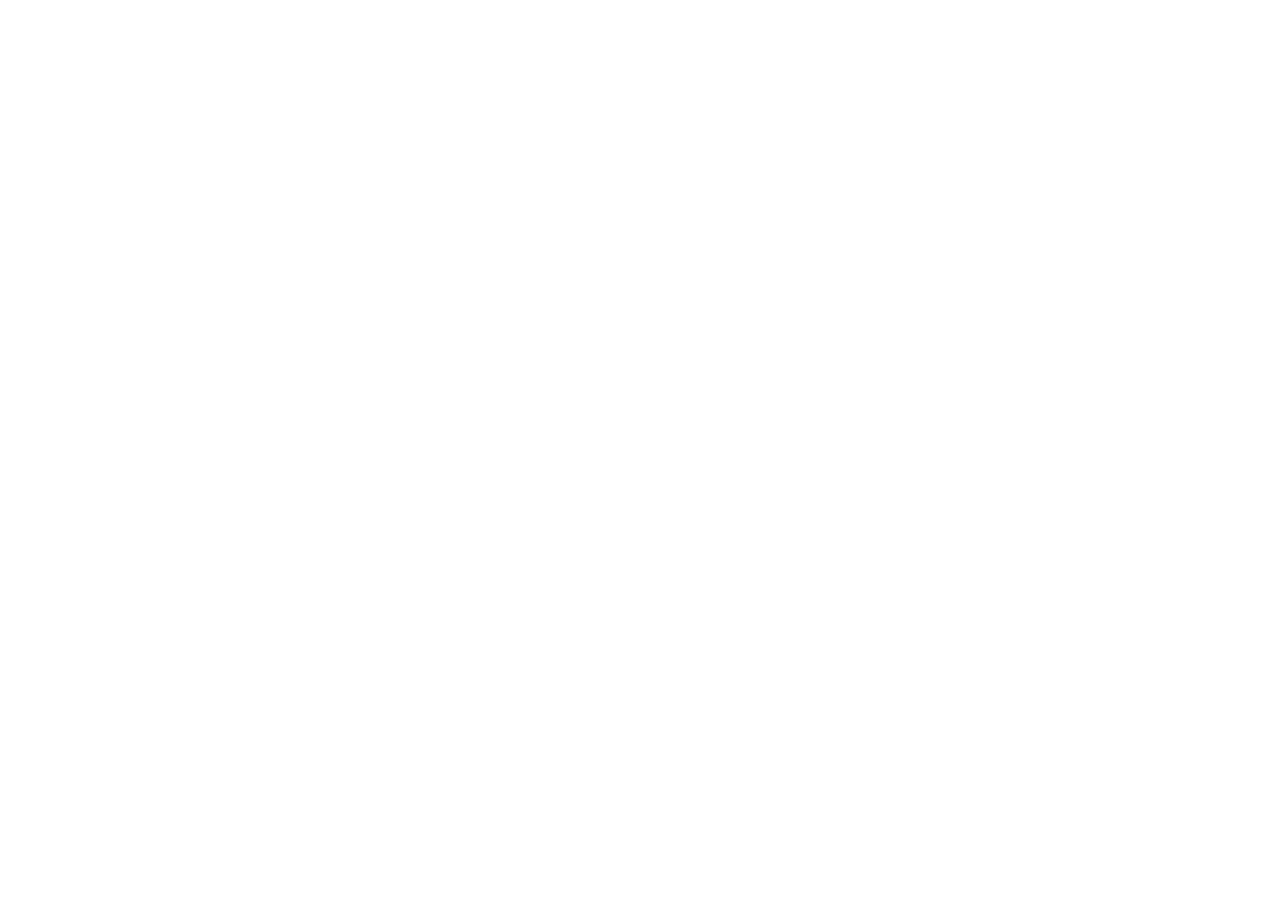
==== html/main.html @ 0d8ad034 "초기세팅" ====
<!DOCTYPE html>
<html lang="ko-KR">
<head>
  <meta charset="UTF-8">
  <meta http-equiv="X-UA-Compatible" content="IE=edge">
  <meta name="viewport" content="width=device-width, user-scalable=yes, initial-scale=1.0, maximum-scale=3.0, minimum-scale=0.5">

  <link rel="stylesheet" href="../fonts/myFont/fonts.css">
  <link rel="stylesheet" href="../css/base/reset.css">
  <link rel="stylesheet" href="../css/base/common.css">
  <link rel="stylesheet" href="../css/src/myCssFile.css">

  <!--[if IE]>
    <meta src="../ie/html5shiv/dist/html5shive.min.js">
    <meta src="../ie/pie/PIE.js">
    <meta src="../ie/respond/dist/respond.min.js">
  <![endif] -->
  <title>Document</title>
</head>
<body>
  <!-- layout -->

 
  <!-- script -->
  <script></script>
 
</body>
</html>
---- css/base/common.css ----
@charset "utf-8";
/* common.css */

.hidden_wrap a>span, .hidden_wrap button>span,
.hidden{display:block; position:absolute; z-index:-1; width:0; height:0; overflow:hidden;}

.clearfix:after, .clearfix::after{content:" "; display:block; clear:both;}
.clearfix > li:first-child,
.clearfix > div:first-child{margin-left: 0;}



.full a{display: block; width: 100%; height: 100%; background-repeat: no-repeat; background-position: 0 0;}
.full a>span{display:block; position: absolute; z-index: 0; width: 0; height: 0; overflow: hidden;}

.table_style thead{background-color: #acf;}
.table_style tfoot{background-color: #ccc;}
.table_style table{border-left:0; border-right:0;}
.table_style tr>th:first-child,
.table_style tr>td:first-child{border-left:0;}

.table_style tr>th:last-child,
.table_style tr>td:last-child{border-right:0;}
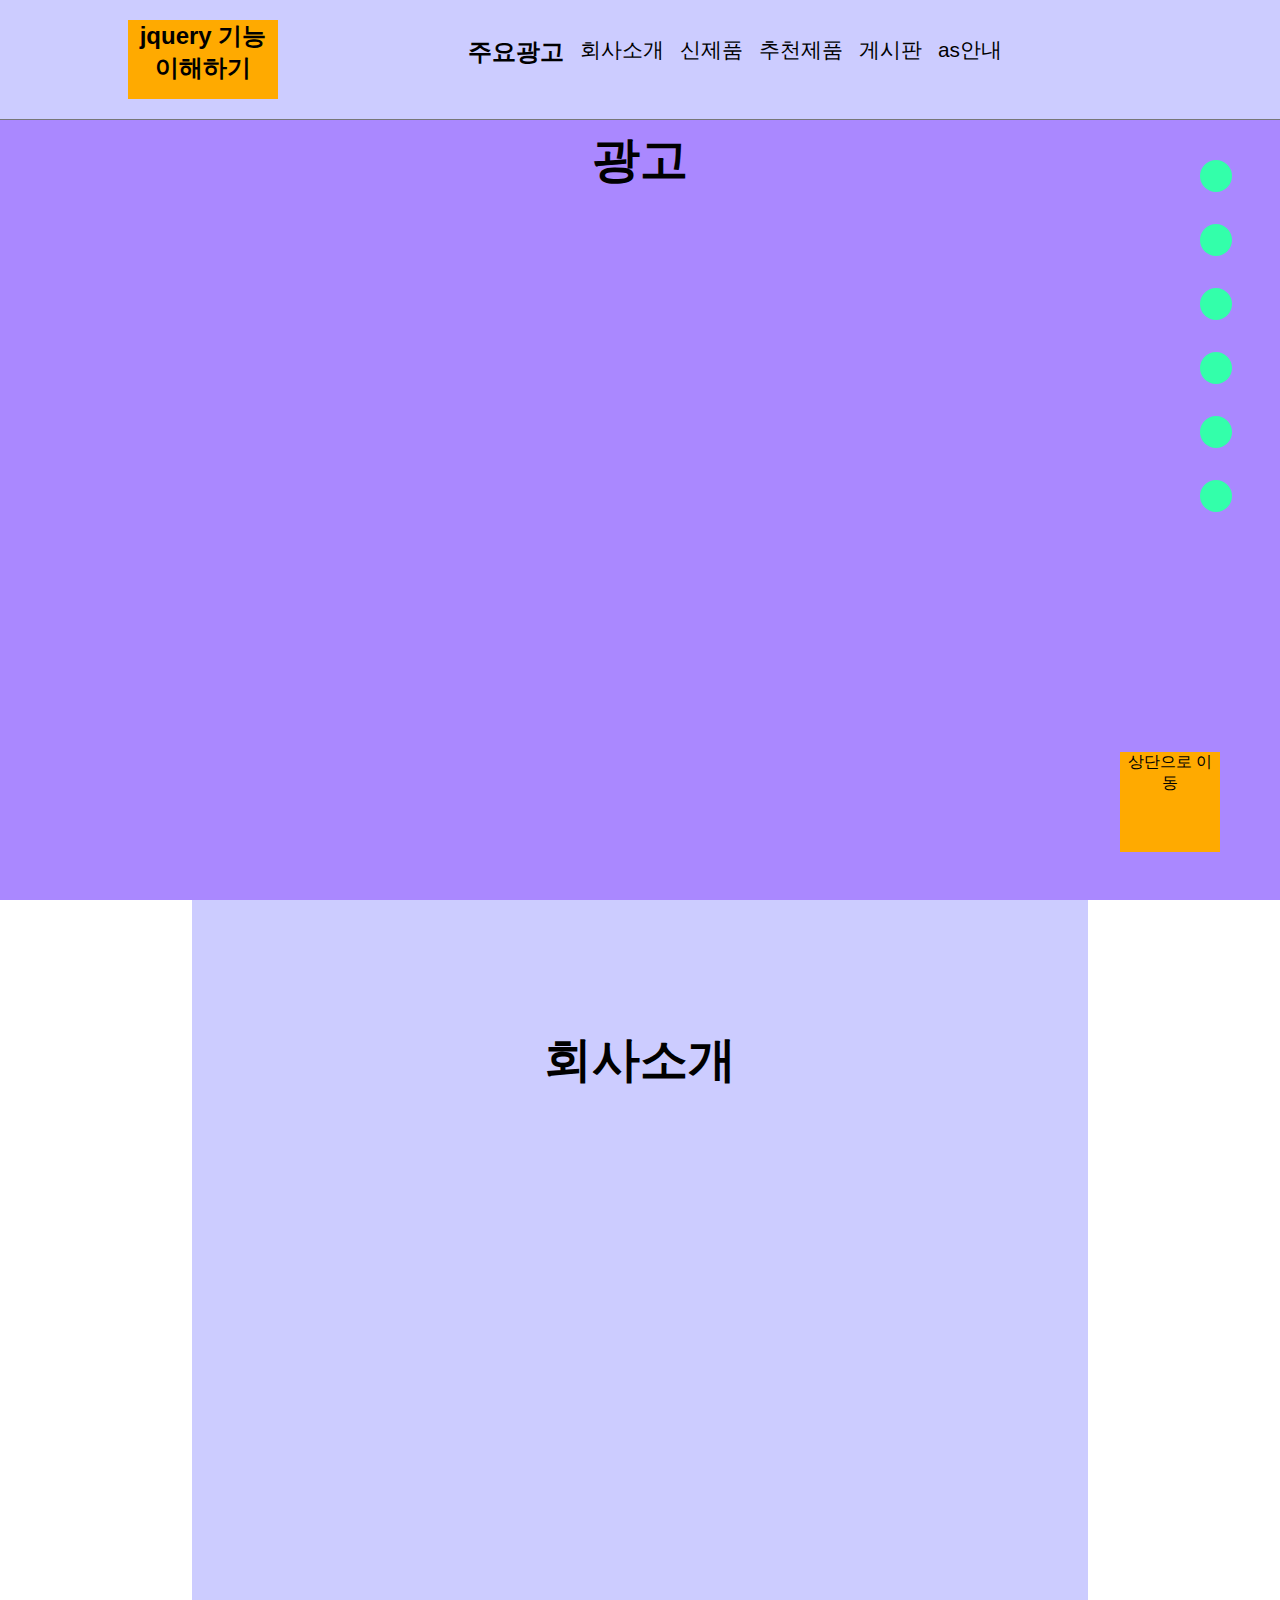
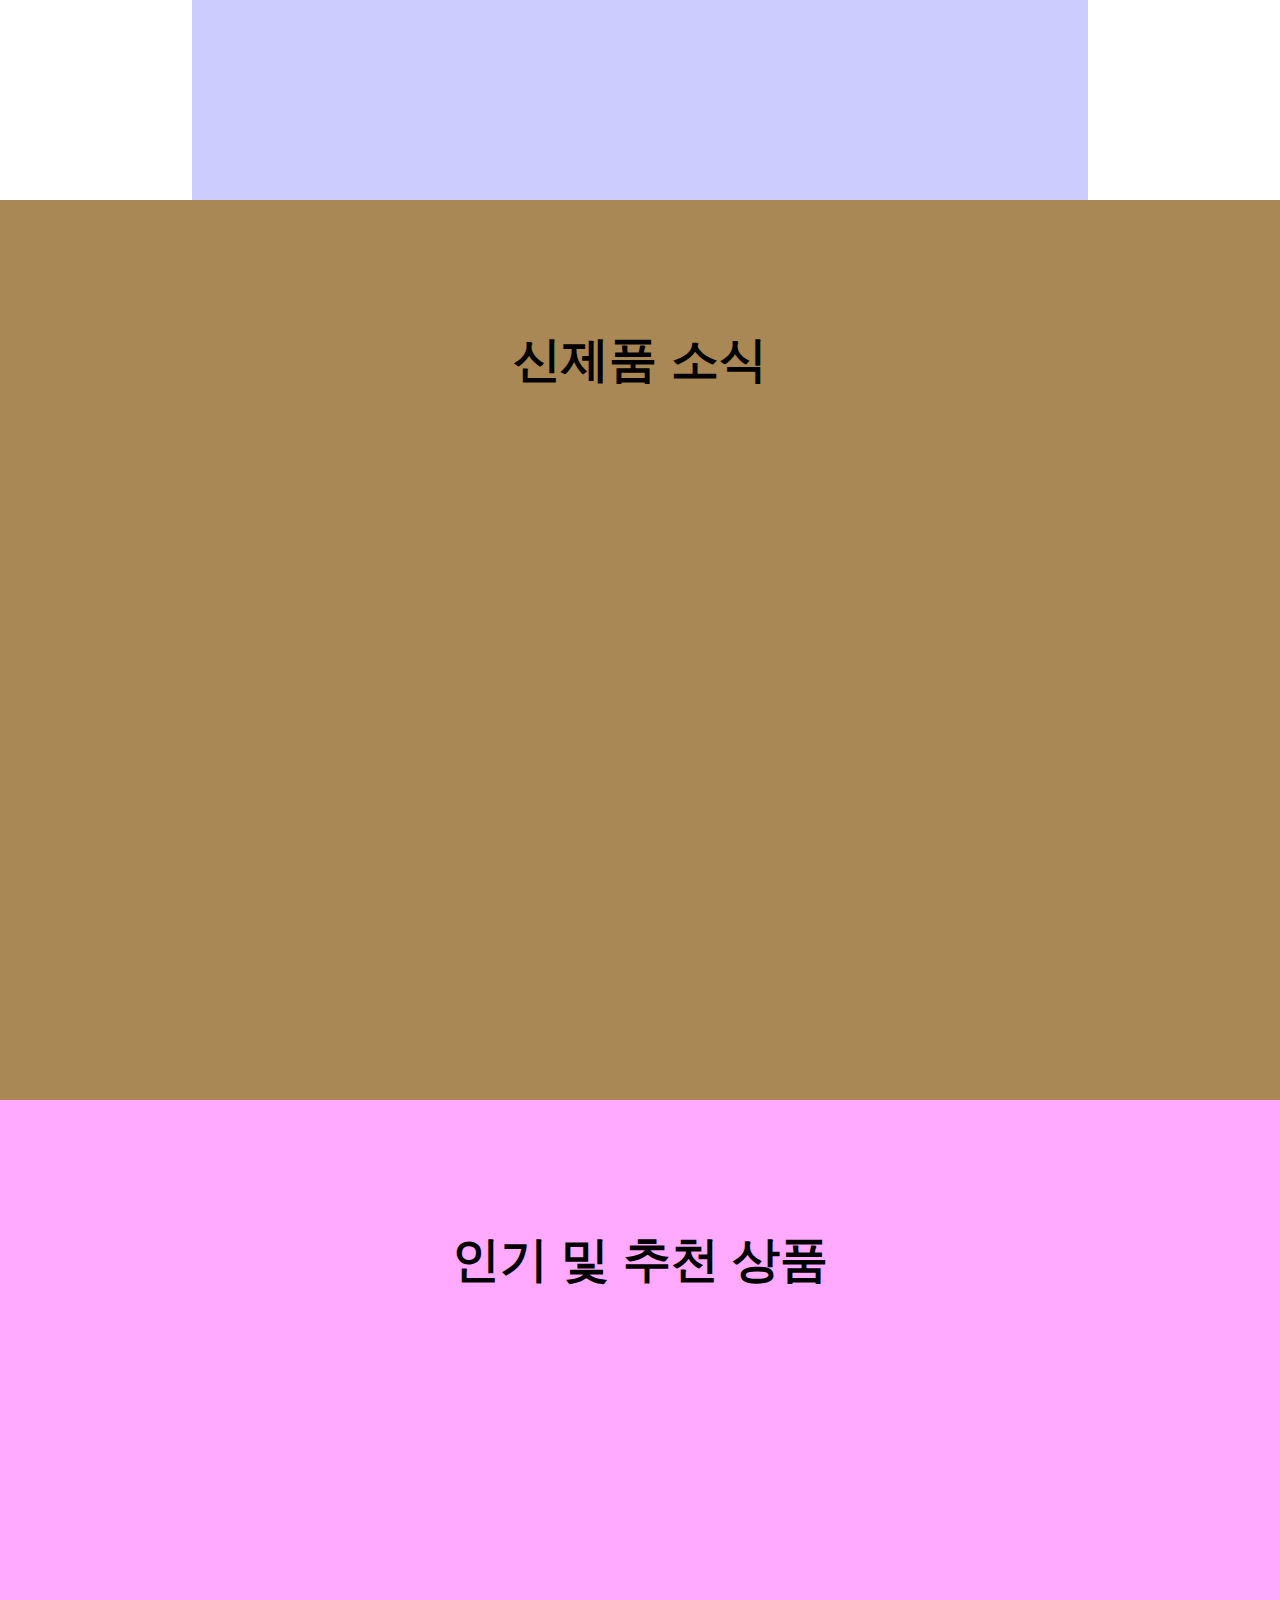
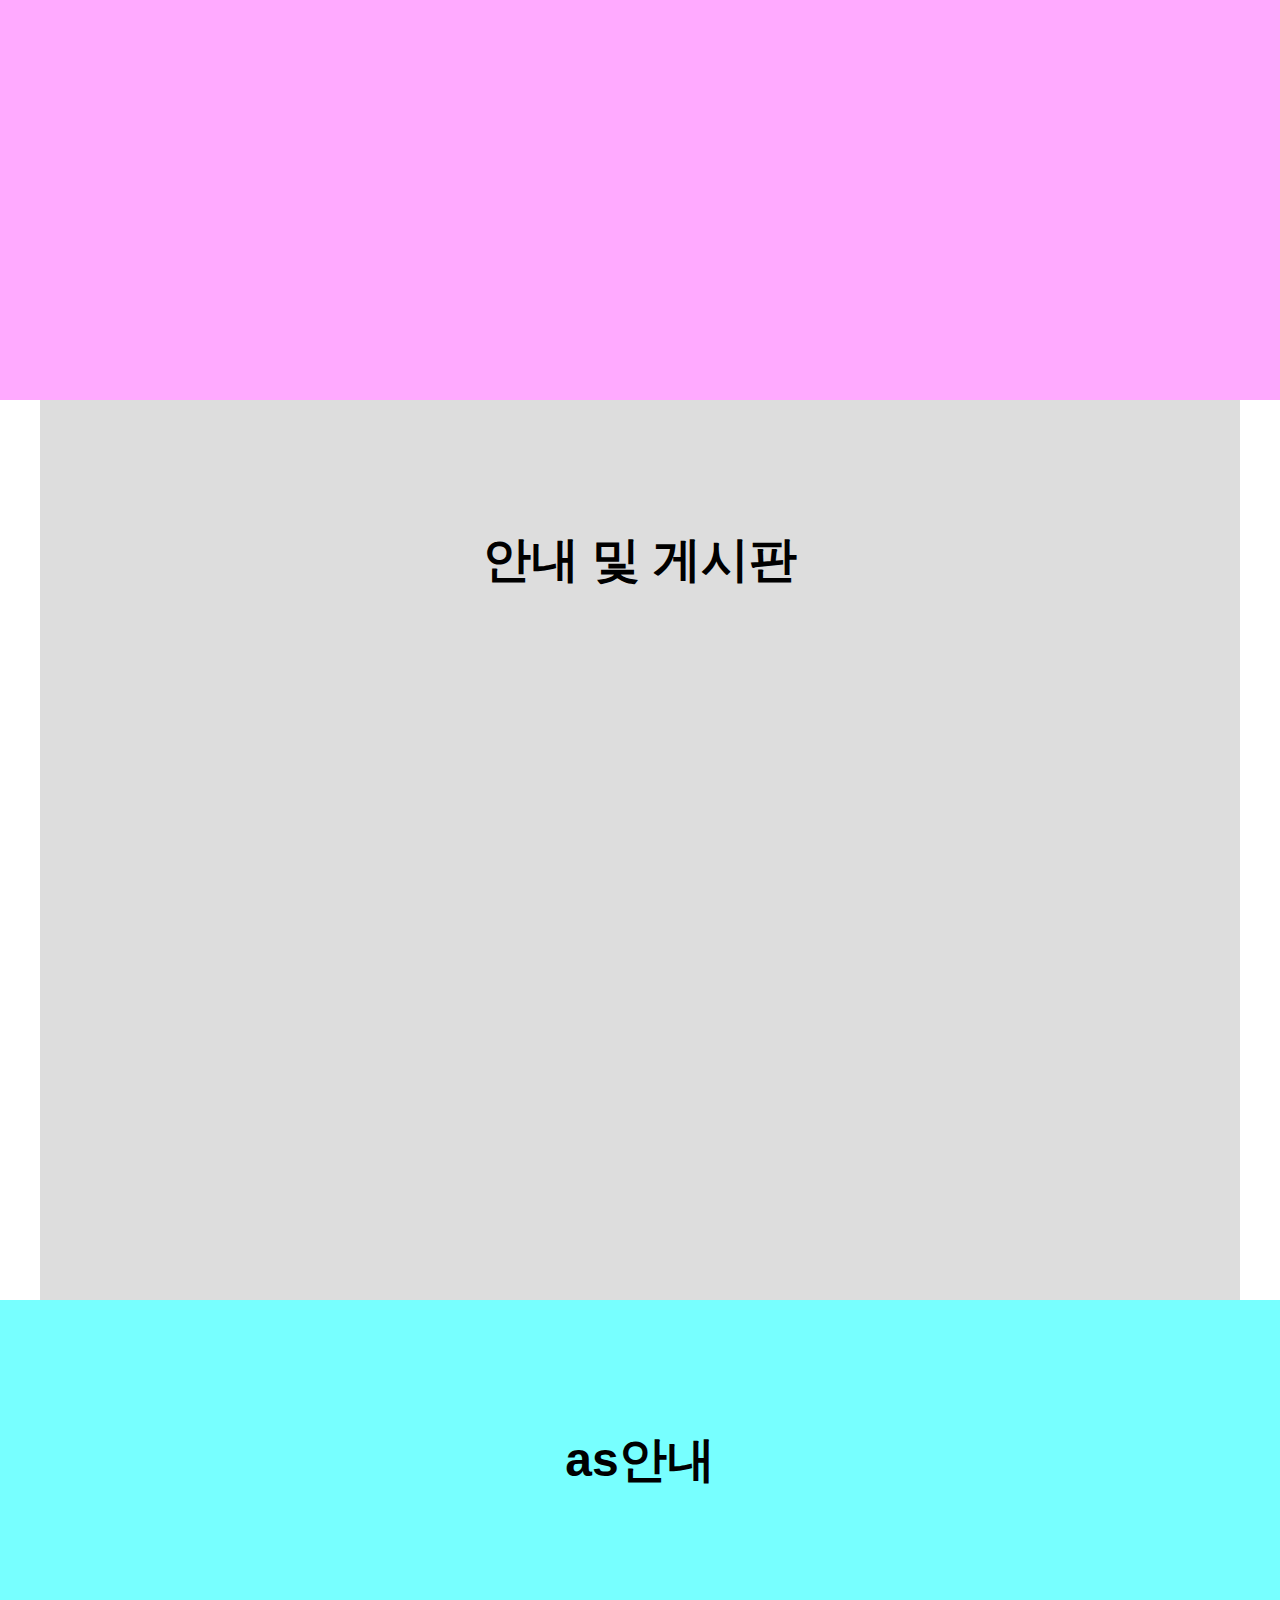
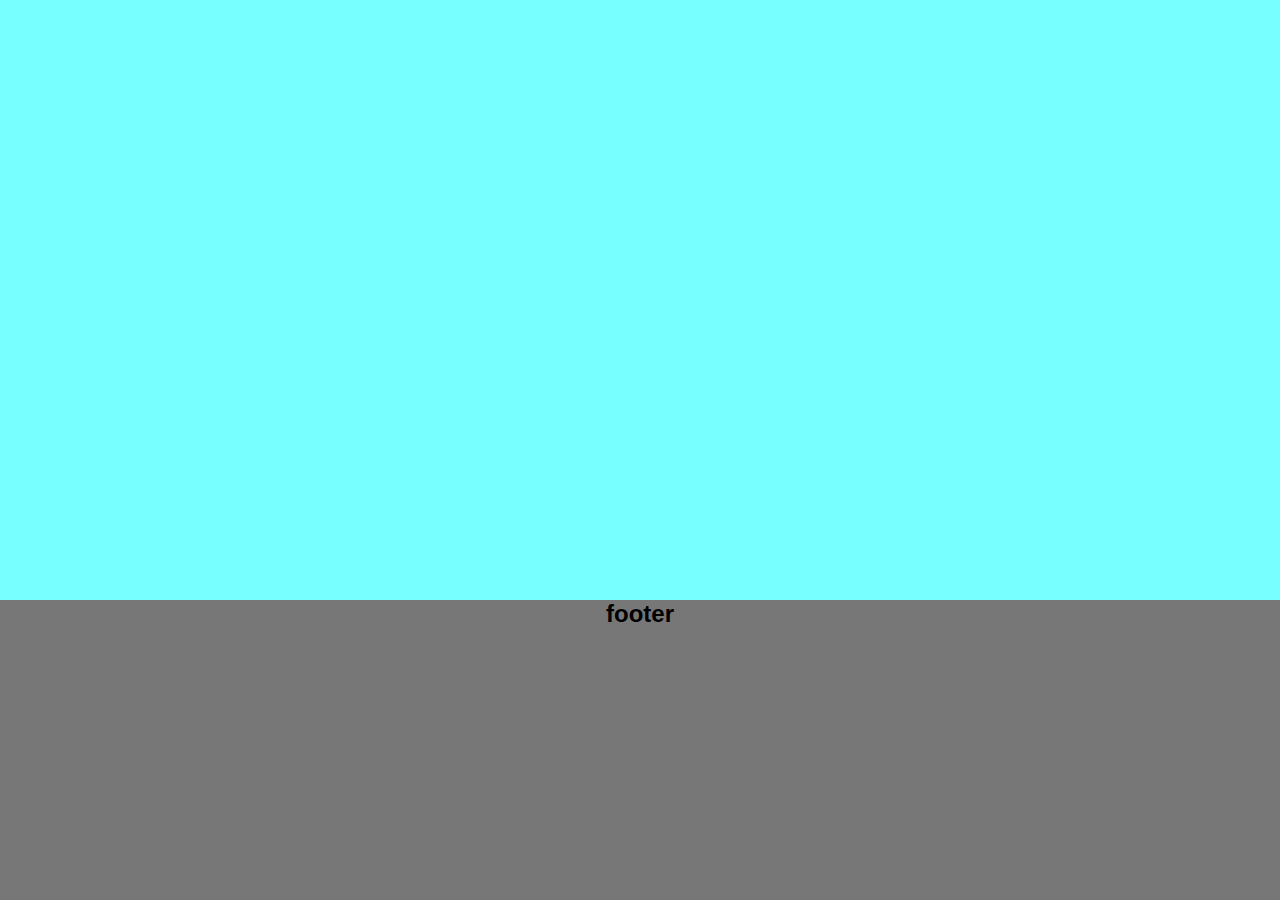
==== commit de665a48: "onepage setting" ====
--- a/html/main.html
+++ b/html/main.html
@@ -8,7 +8,7 @@
   <link rel="stylesheet" href="../fonts/myFont/fonts.css">
   <link rel="stylesheet" href="../css/base/reset.css">
   <link rel="stylesheet" href="../css/base/common.css">
-  <link rel="stylesheet" href="../css/src/myCssFile.css">
+  <link rel="stylesheet" href="../css/src/main.css">
 
   <!--[if IE]>
     <meta src="../ie/html5shiv/dist/html5shive.min.js">
@@ -18,11 +18,50 @@
   <title>Document</title>
 </head>
 <body>
-  <!-- layout -->
+  <!-- layout -->  
+  <div id="wrap">
+    <header id="headBox">
+      <h1><a href="./content.html">jquery 기능이해하기</a></h1>
+      <nav id="gnbBox">
+        <ul>
+          <li><a href="#viewBox">주요광고</a></li>
+          <li><a href="#aboutBox">회사소개</a></li>
+          <li><a href="#newBox">신제품</a></li>
+          <li><a href="#bestBox">추천제품</a></li>
+          <li><a href="#noticeBox">게시판</a></li>
+          <li><a href="#asInfoBox">as안내</a></li>
+        </ul>
+      </nav>
+    </header>
+    <section id="viewBox">
+      <h2>광고</h2>
+    </section>
+    <article id="aboutBox">
+      <h2>회사소개</h2>
+    </article>
+    <article id="newBox">
+      <h2>신제품 소식</h2>
+    </article>
+    <article id="bestBox">
+      <h2>인기 및 추천 상품</h2>
+    </article>
+    <article id="noticeBox">
+      <h2>안내 및 게시판</h2>
+    </article>
+    <article id="asInfoBox">
+      <h2>as안내</h2>
+    </article>
+    <footer id="footBox">
+      <h2>footer</h2>
+    </footer>
+  </div>
 
  
   <!-- script -->
-  <script></script>
+  <!-- script -->
+  <script src="../js/base/jquery-3.5.1.min.js"></script>
+  <script src="../js/base/jquery-ui.min.js"></script>
+  <script src="../js/src/main.js"></script>
  
 </body>
 </html>--- a/css/src/main.css
+++ b/css/src/main.css
@@ -0,0 +1,133 @@
+/* onepage_scroll.css */
+#wrap {
+  width: 100%;
+  height: 100%;
+  text-align: center;
+}
+
+#headBox {
+  position: fixed;
+  top: 0;
+  left: 0;
+  z-index: 1000;
+  width: 100%;
+  height: 120px;
+  padding: 20px 10%;
+  box-sizing: border-box;
+  background-color: #ccf;
+  border-bottom: 1px solid #777;
+}
+#headBox h1 {
+  float: left;
+  width: 150px;
+  height: 100%;
+  background-color: #fa0;
+  font-size: 1.5rem;
+}
+#headBox #gnbBox {
+  float: right;
+  width: 700px;
+  height: 100%;
+  font-size: 1.3rem;
+  padding-top: 1rem;
+  box-sizing: border-box;
+}
+#headBox #gnbBox ul {
+  width: 100%;
+  height: 100%;
+}
+#headBox #gnbBox li {
+  float: left;
+  margin-left: 1rem;
+  width: auto;
+  height: 100%;
+}
+#headBox #gnbBox li.action {
+  font-weight: bold;
+  font-size: 1.5rem;
+}
+#headBox #gnbBox li a {
+  display: block;
+  width: 100%;
+  height: 100%;
+}
+#headBox #gnbBox li a:hover, #headBox #gnbBox li a:focus {
+  color: #077;
+  text-decoration: underline;
+}
+
+#viewBox {
+  width: 100%;
+  height: 100%;
+  background-color: #a8f;
+  padding-top: 8rem;
+  box-sizing: border-box;
+  font-size: 2rem;
+}
+
+/* #aboutBox ============================================================== */
+#aboutBox {
+  width: 70%;
+  max-width: 1600px;
+  height: 100%;
+  margin: auto;
+  background-color: #ccf;
+  padding-top: 8rem;
+  box-sizing: border-box;
+  font-size: 2rem;
+}
+
+/* //#aboutBox ============================================================= */
+/* #newBox ============================================================== */
+#newBox {
+  width: 100%;
+  height: 100%;
+  background-color: #a85;
+  padding-top: 8rem;
+  box-sizing: border-box;
+  font-size: 2rem;
+}
+
+/* //#newBox ============================================================= */
+/* #bestBox ============================================================== */
+#bestBox {
+  width: 100%;
+  max-width: 1600px;
+  height: 100%;
+  margin: auto;
+  background-color: #faf;
+  padding-top: 8rem;
+  box-sizing: border-box;
+  font-size: 2rem;
+}
+
+/* //#bestBox ============================================================= */
+/* #noticeBox ============================================================== */
+#noticeBox {
+  width: 100%;
+  max-width: 1200px;
+  height: 100%;
+  margin: auto;
+  background-color: #ddd;
+  padding-top: 8rem;
+  box-sizing: border-box;
+  font-size: 2rem;
+}
+
+/* //#noticeBox ============================================================= */
+/* #asInfoBox ============================================================== */
+#asInfoBox {
+  width: 100%;
+  height: 100%;
+  background-color: #7ff;
+  padding-top: 8rem;
+  box-sizing: border-box;
+  font-size: 2rem;
+}
+
+/* //#asInfoBox ============================================================= */
+#footBox {
+  width: 100%;
+  height: 300px;
+  background-color: #777;
+}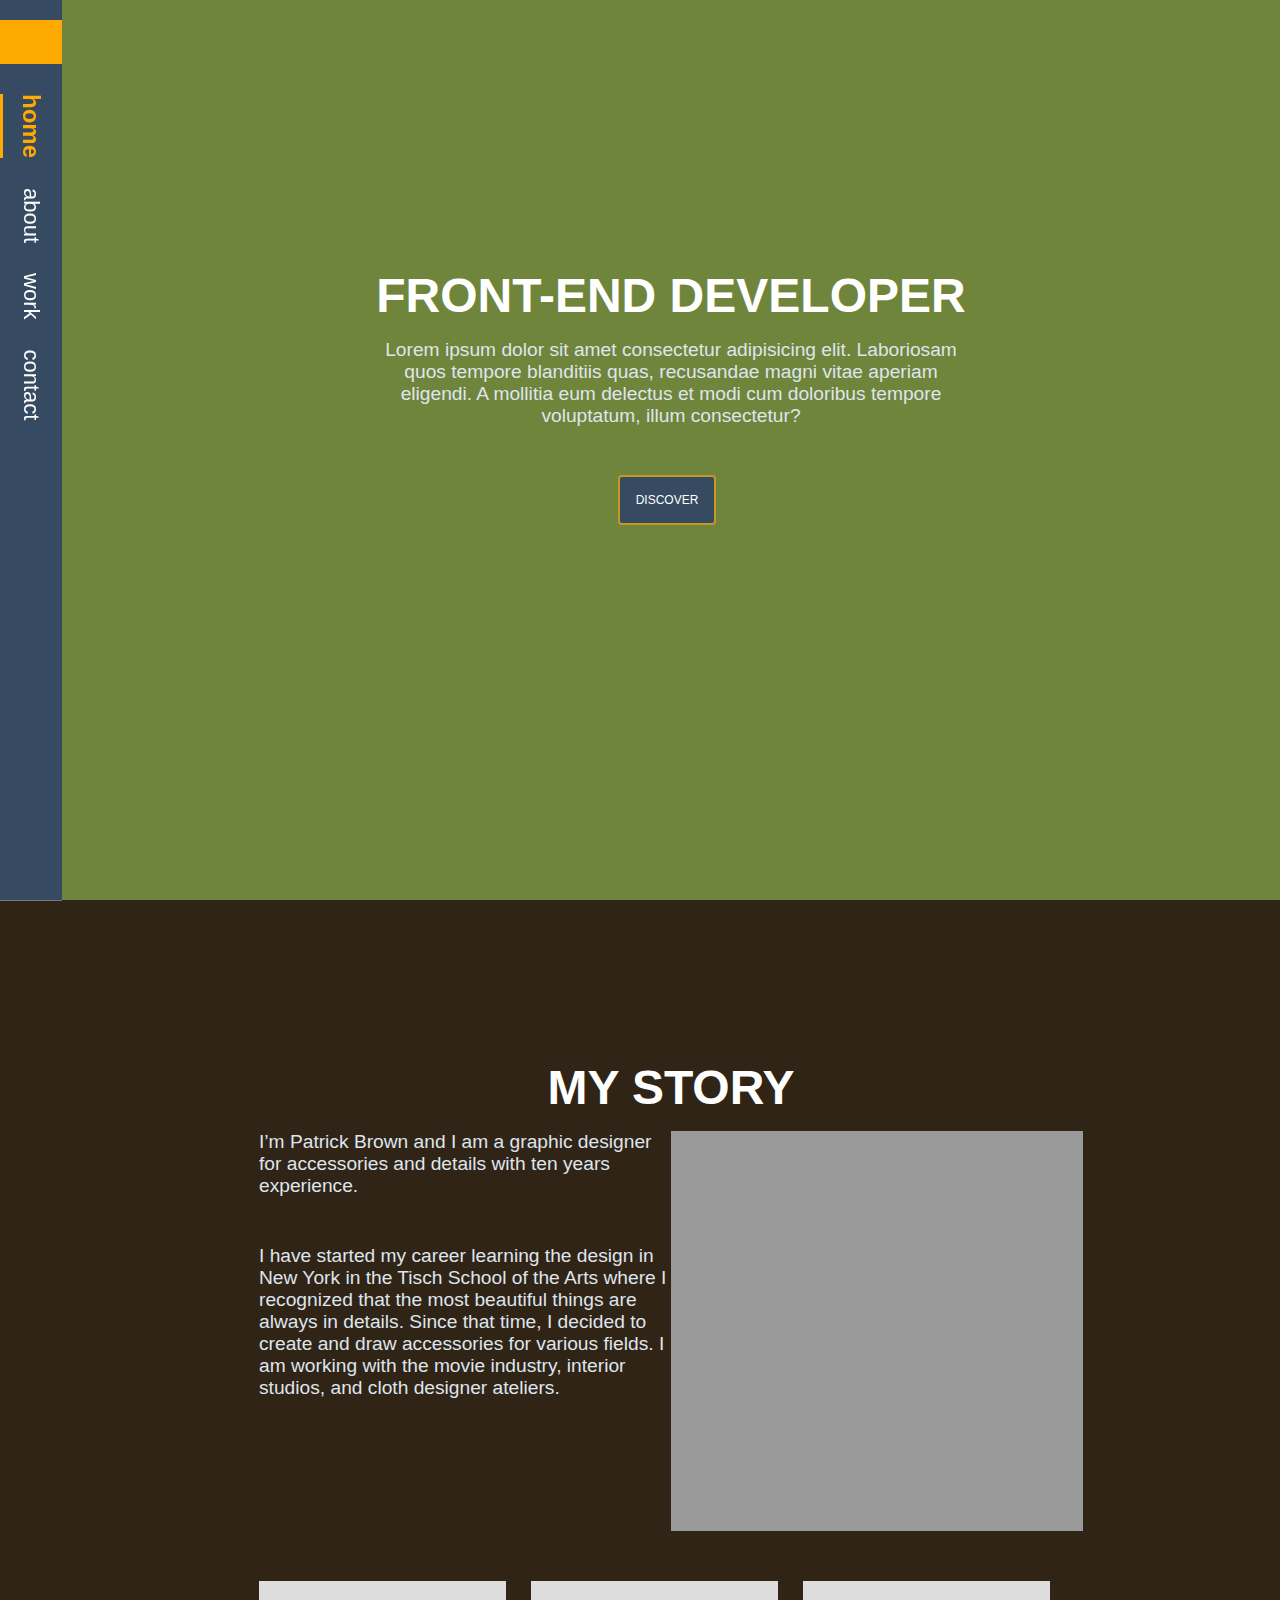
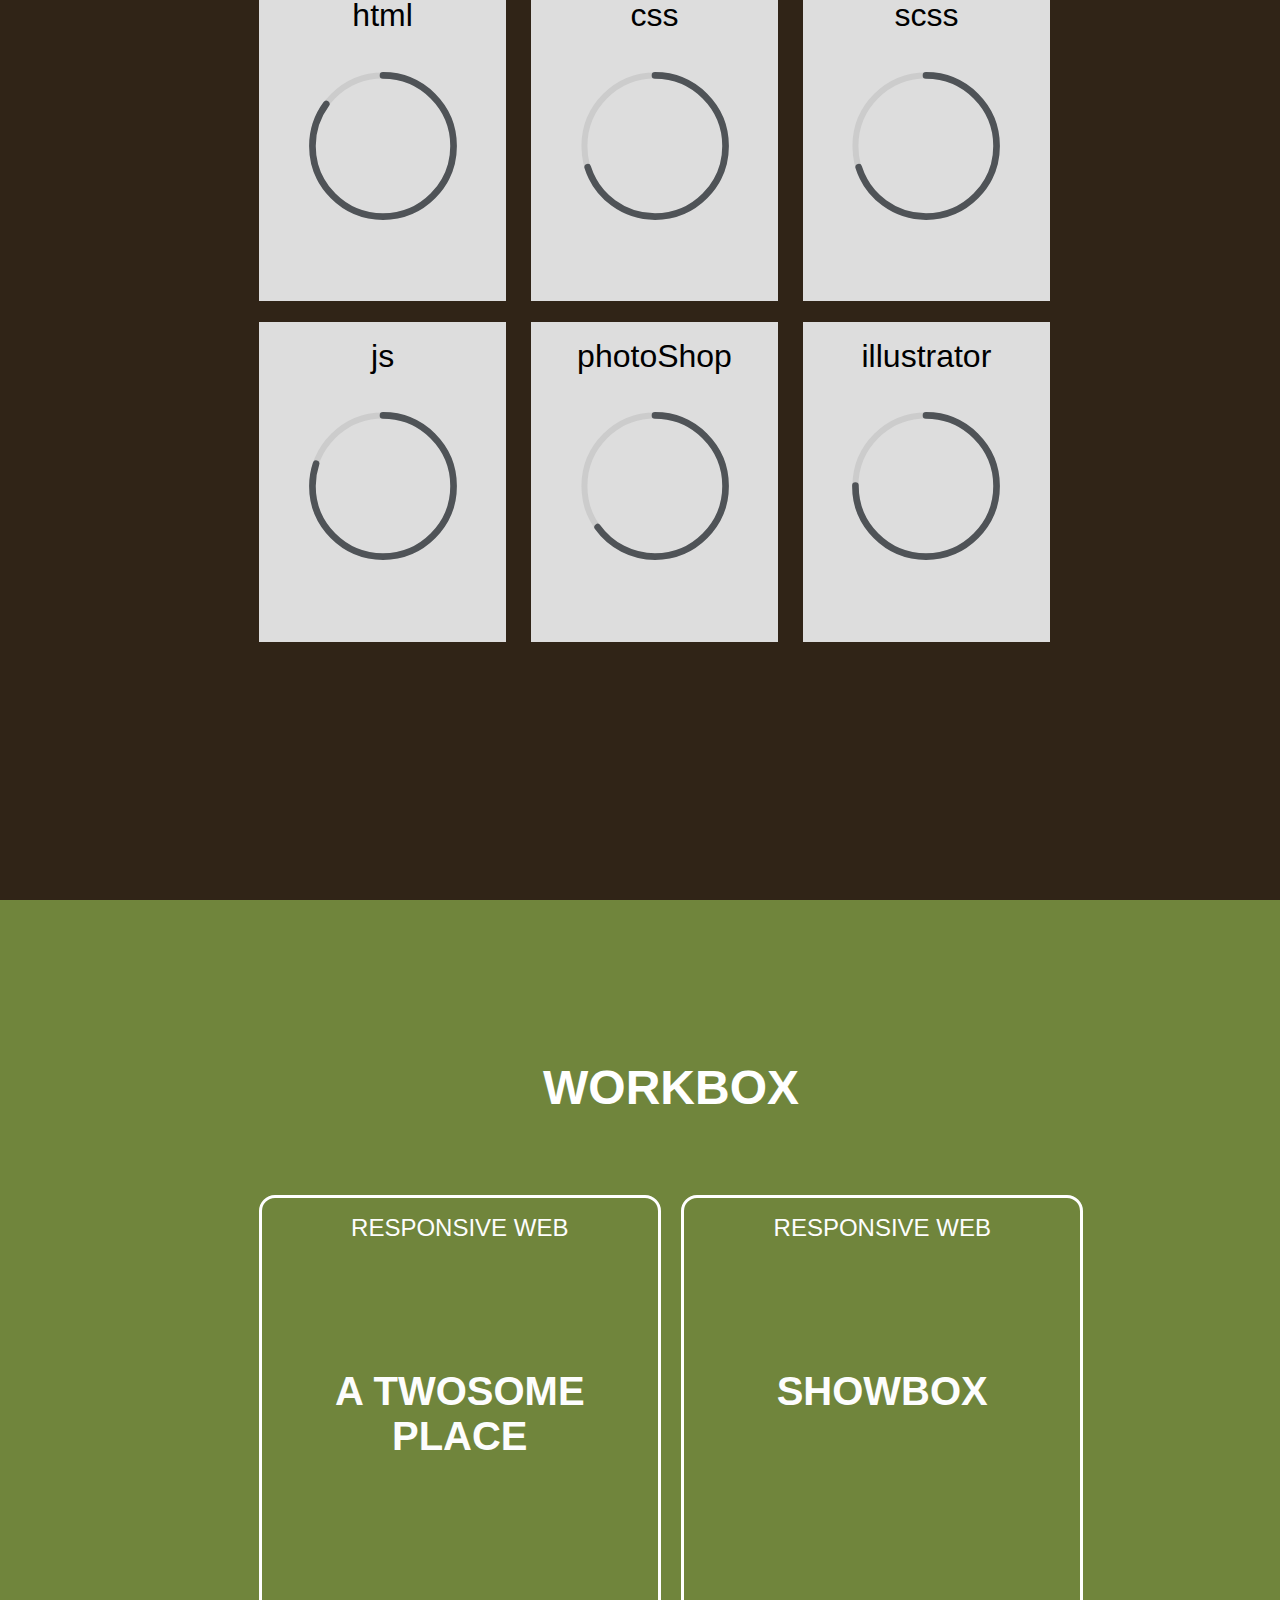
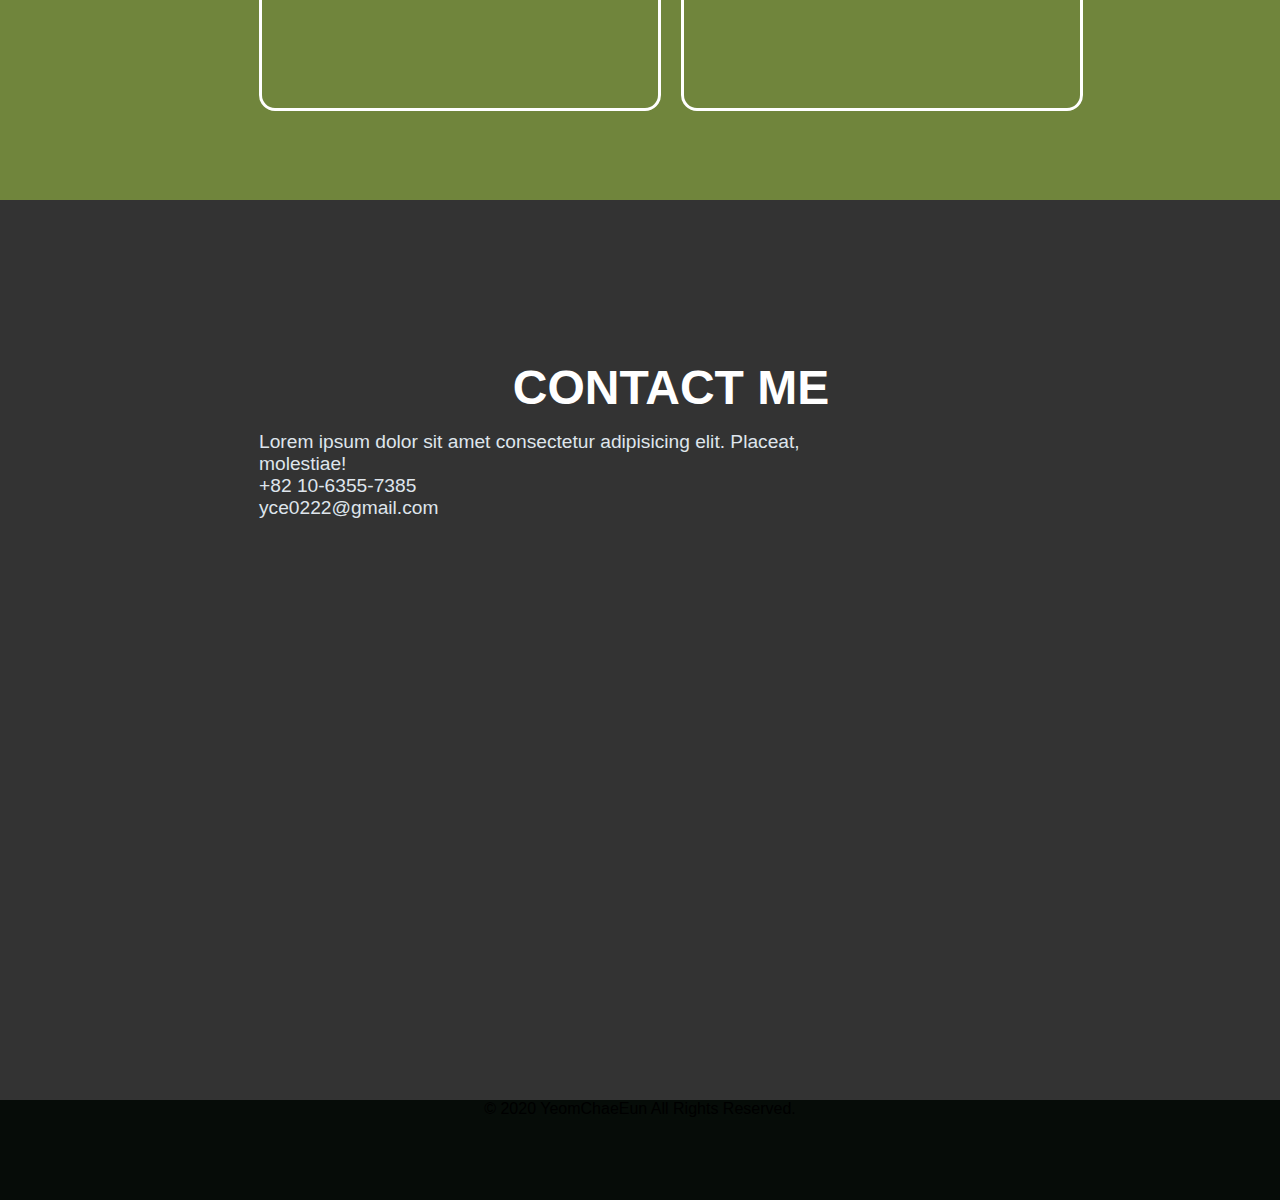
==== commit 602d154d: "sub page 작성중" ====
--- a/html/main.html
+++ b/html/main.html
@@ -5,7 +5,7 @@
   <meta http-equiv="X-UA-Compatible" content="IE=edge">
   <meta name="viewport" content="width=device-width, user-scalable=yes, initial-scale=1.0, maximum-scale=3.0, minimum-scale=0.5">
 
-  <link rel="stylesheet" href="../fonts/myFont/fonts.css">
+  <link rel="stylesheet" href="../fonts/fontawesome-5/css/all.css">
   <link rel="stylesheet" href="../css/base/reset.css">
   <link rel="stylesheet" href="../css/base/common.css">
   <link rel="stylesheet" href="../css/src/main.css">
@@ -18,41 +18,145 @@
   <title>Document</title>
 </head>
 <body>
-  <!-- layout -->  
+  <!-- layout -->
   <div id="wrap">
     <header id="headBox">
-      <h1><a href="./content.html">jquery 기능이해하기</a></h1>
+      <h1 class="hidden_wrap full"><a href="./main.html"><span >yeom chae eun portfolio</span></a></h1>
       <nav id="gnbBox">
-        <ul>
-          <li><a href="#viewBox">주요광고</a></li>
-          <li><a href="#aboutBox">회사소개</a></li>
-          <li><a href="#newBox">신제품</a></li>
-          <li><a href="#bestBox">추천제품</a></li>
-          <li><a href="#noticeBox">게시판</a></li>
-          <li><a href="#asInfoBox">as안내</a></li>
+        <!-- <button type="button" class="navbar_toggle">
+          <span class="menu_icon">
+            <i></i>
+            <i></i>
+            <i></i>
+          </span>
+        </button> -->
+        <ul class="clearfix">
+          <li><a href="#viewBox">home</a></li>
+          <li><a href="#aboutBox">about</a></li>
+          <li><a href="#workBox">work</a></li>
+          <li><a href="#contactBox">contact</a></li>
         </ul>
+        <a href="https://www.instagram.com/yeomnm/" class="sns"><span class="hidden">instagram 바로가기</span></a>
       </nav>
     </header>
+
     <section id="viewBox">
-      <h2>광고</h2>
+      <div class="view_content">
+        <div class="container">
+          <div class="text-container">
+            <h2><span class="rotating_text">front-end, ui/ux, Web</span> developer</h2>
+            <p>Lorem ipsum dolor sit amet consectetur adipisicing elit. Laboriosam quos tempore blanditiis quas, recusandae magni vitae aperiam eligendi. A mollitia eum delectus et modi cum doloribus tempore voluptatum, illum consectetur?</p>
+            <a href="#aboutBox" class="page-scroll">DISCOVER</a>
+          </div>
+        </div> <!-- end of container -->
+      </div> <!-- end of view-content -->
     </section>
+
     <article id="aboutBox">
-      <h2>회사소개</h2>
+      <div class="container">
+        <div class="text-container">
+          <h2>My story</h2>
+          <div class="about_img"></div>
+          <div class="about_text">
+            <p>
+              I’m Patrick Brown and I am a graphic designer for accessories and details with ten years experience.
+            </p>
+            <p>
+              I have started my career learning the design in New York in the Tisch School of the Arts where I recognized that the most beautiful things are always in details. Since that time, I decided to create and draw accessories for various fields. I am working with the movie industry, interior studios, and cloth designer ateliers.
+            </p>
+          </div>
+        </div>
+        <div class="skill_box">
+          <div class="skill_list">
+            <ul>
+              <li>
+                <dl>
+                  <dt>skill_01</dt>
+                  <dd></dd>  
+                </dl>
+              </li>
+              <li>
+                <dl>
+                  <dt>skill_02</dt>
+                  <dd></dd>  
+                </dl>
+              </li>
+              <li>
+                <dl>
+                  <dt>skill_03</dt>
+                  <dd></dd>  
+                </dl>
+              </li>
+              <li>
+                <dl>
+                  <dt>skill_04</dt>
+                  <dd></dd>  
+                </dl>
+              </li>
+              <li>
+                <dl>
+                  <dt>skill_05</dt>
+                  <dd>
+                  </dd>  
+                </dl>
+              </li>
+              <li>
+                <dl>
+                  <dt>skill_06</dt>
+                  <dd></dd>  
+                </dl>
+              </li>
+            </ul>
+          </div>
+        </div>
+      </div>
     </article>
-    <article id="newBox">
-      <h2>신제품 소식</h2>
+
+    <article id="workBox">
+      <div class="container">
+        <div class="text-container">
+          <h2>workBox</h2>
+          <div class="work_list">
+            <ul>
+              <li>
+                <a href="./sub_work_01.html">
+                  <span>responsive web</span>
+                  <div class="work_img work_img_01"><span class="hidden">twosome place renewal web</span></div>
+                  <h3>a twosome place</h3>
+                </a>
+              </li>
+              <li>
+                <a href="./sub_work_02.html">
+                  <span>responsive web</span>
+                  <div class="work_img work_img_02"><span class="hidden">showbox renewal web</span></div>
+                  <h3>showBox</h3>
+                </a>
+              </li>
+            </ul>
+          </div>
+        </div>
+      </div>
     </article>
-    <article id="bestBox">
-      <h2>인기 및 추천 상품</h2>
+    
+    <article id="contactBox">
+      <div class="container">
+        <div class="text-container">
+          <h2>contact me</h2>
+          <p>Lorem ipsum dolor sit amet consectetur adipisicing elit. Placeat, molestiae!</p>
+          <p>+82 10-6355-7385</p>
+          <p>yce0222@gmail.com</p>
+          <div class="sns">
+            
+          </div>
+        </div>
+      </div>
     </article>
-    <article id="noticeBox">
-      <h2>안내 및 게시판</h2>
-    </article>
-    <article id="asInfoBox">
-      <h2>as안내</h2>
-    </article>
+
     <footer id="footBox">
-      <h2>footer</h2>
+      <h2 class="hidden">footer</h2>
+      <div class="copy">
+        <p>&copy; 2020 YeomChaeEun All Rights Reserved.</p>
+      </div>
     </footer>
   </div>
 
@@ -61,6 +165,7 @@
   <!-- script -->
   <script src="../js/base/jquery-3.5.1.min.js"></script>
   <script src="../js/base/jquery-ui.min.js"></script>
+  <script src="../js/src/skillBox.js"></script>
   <script src="../js/src/main.js"></script>
  
 </body>
--- a/css/src/main.css
+++ b/css/src/main.css
@@ -1,133 +1,508 @@
-/* onepage_scroll.css */
+/* main.css */
 #wrap {
   width: 100%;
   height: 100%;
   text-align: center;
 }
 
+/* color.css */
 #headBox {
   position: fixed;
   top: 0;
   left: 0;
   z-index: 1000;
-  width: 100%;
-  height: 120px;
-  padding: 20px 10%;
-  box-sizing: border-box;
-  background-color: #ccf;
+  display: flex;
+  width: 62px;
+  height: 100vh;
+  background-color: #364A61;
   border-bottom: 1px solid #777;
 }
 #headBox h1 {
-  float: left;
-  width: 150px;
-  height: 100%;
-  background-color: #fa0;
+  position: absolute;
+  left: 0;
+  top: 20px;
+  right: 0;
+  bottom: auto;
+  z-index: 2000;
+  display: flex;
+  width: 100%;
+  height: 44px;
+  background-color: #ffaa00;
   font-size: 1.5rem;
 }
+#headBox h1 a {
+  display: block;
+}
+@media screen and (max-width: 639px) {
+  #headBox {
+    width: 44px;
+  }
+  #headBox.active {
+    width: 100%;
+  }
+  #headBox.active h1 {
+    display: none;
+  }
+  #headBox.active .sns {
+    margin: auto;
+    bottom: 50px;
+  }
+  #headBox.active #gnbBox ul {
+    display: block;
+    transform: rotate(0);
+    width: 100%;
+    height: 300px;
+  }
+  #headBox.active #gnbBox li {
+    display: block;
+    margin-top: 5px;
+    padding-bottom: 30px;
+    line-height: 100%;
+    border-style: none none none;
+  }
+  #headBox.active .navbar_toggle {
+    top: 20px;
+    right: 20px;
+  }
+}
 #headBox #gnbBox {
+  position: relative;
+  display: flex;
+  width: 100%;
+  height: 100vh;
+  justify-content: center;
+  border-right: 2px none #fff;
+  transform: rotate(0);
+  color: #333;
+}
+#headBox #gnbBox ul {
   float: right;
-  width: 700px;
-  height: 100%;
-  font-size: 1.3rem;
-  padding-top: 1rem;
-  box-sizing: border-box;
-}
-#headBox #gnbBox ul {
-  width: 100%;
-  height: 100%;
+  display: flex;
+  width: 100%;
+  height: 60px;
+  margin-top: 80px;
+  padding-left: 30px;
+  align-items: center;
+  align-self: auto;
+  transform: rotate(90deg);
+}
+@media screen and (max-width: 639px) {
+  #headBox #gnbBox ul {
+    height: 40px;
+  }
 }
 #headBox #gnbBox li {
-  float: left;
-  margin-left: 1rem;
-  width: auto;
-  height: 100%;
-}
-#headBox #gnbBox li.action {
+  position: relative;
+  display: inline-block;
+  align-self: auto;
+  height: 30px;
+  padding-bottom: 43px;
+  margin-top: 17px;
+  margin-right: 30px;
+  border-bottom: 1px solid #fff;
+  color: #fdfdfd;
+  font-size: 22px;
+  text-decoration: none;
+  line-height: 100%;
+}
+@media screen and (max-width: 639px) {
+  #headBox #gnbBox li {
+    font-size: 18px;
+  }
+}
+#headBox #gnbBox li a {
+  display: inline-block;
+  margin-top: 17px;
+  width: 100%;
+  height: 100%;
+}
+#headBox #gnbBox li.action a {
   font-weight: bold;
   font-size: 1.5rem;
-}
-#headBox #gnbBox li a {
+  color: #ffaa00;
+}
+#headBox #gnbBox li:before {
+  content: "";
+  position: absolute;
+  bottom: 14px;
+  width: 0;
+  height: 3px;
+  background-color: #ffaa00;
+  transition: all 0.2s ease;
+}
+#headBox #gnbBox li.action:before {
+  width: 100%;
+}
+#headBox #gnbBox .sns {
+  position: fixed;
+  top: auto;
+  left: 0;
+  right: 0;
+  bottom: 30px;
+  display: flex;
+  width: 100%;
+  height: 30px;
+  text-align: center;
+  background-image: url("../../img/insta_white.png");
+  background-position: 50% 50%;
+  background-size: contain;
+  background-repeat: no-repeat;
+}
+
+#viewBox {
+  width: 100%;
+  height: 100%;
+  min-height: 800px;
+  background-color: #70853C;
+}
+
+.view_content {
+  width: 100%;
+  height: 100%;
+  font-size: 2rem;
+  padding-top: 14.75rem;
+  padding-bottom: 17.5rem;
+  box-sizing: border-box;
+}
+@media screen and (max-width: 639px) {
+  .view_content {
+    padding: 0;
+  }
+}
+@media screen and (max-width: 640px) {
+  .view_content {
+    padding-left: 0;
+  }
+}
+.view_content a {
+  font-size: 0.75rem;
+  margin-right: 0.5rem;
+  margin-bottom: 1.25rem;
+  display: inline-block;
+  padding: 1rem;
+  border: 0.125rem solid #C9971F;
+  border-radius: 0.25rem;
+  background-color: #364A61;
+  color: #fff;
+  text-decoration: none;
+  transition: all 0.2s;
+}
+.view_content a:focus, .view_content a:hover {
+  background-color: transparent;
+}
+
+.container {
+  width: 100%;
+  margin: auto;
+  height: 100%;
+  max-height: 900px;
+  padding: 2rem;
+  padding-left: 5.875rem;
+  box-sizing: border-box;
+}
+@media screen and (max-width: 639px) {
+  .container {
+    font-size: 1.5rem;
+    max-width: 540px;
+    padding-left: 4.75rem;
+  }
+  .container .text-container p {
+    font-size: 1rem;
+  }
+}
+@media screen and (min-width: 640px) and (max-width: 1023px) {
+  .container {
+    max-width: 720px;
+  }
+}
+@media screen and (min-width: 1024px) and (max-width: 1439px) {
+  .container {
+    max-width: 950px;
+  }
+}
+@media screen and (min-width: 1440px) and (max-width: 1919px) {
+  .container {
+    max-width: 1140px;
+  }
+}
+@media screen and (min-width: 1920px) {
+  .container {
+    max-width: 1140px;
+  }
+}
+
+.text-container {
+  width: 100%;
+  height: 80%;
+}
+.text-container h2 {
+  margin-bottom: 1rem;
+  color: #fff;
+  text-transform: uppercase;
+}
+.text-container p {
+  max-width: 600px;
+  margin: auto;
+  margin-bottom: 3rem;
+  color: #dfe5ec;
+  font-size: 1.2rem;
+}
+
+#aboutBox {
+  width: 100%;
+  height: 100%;
+  min-height: 1600px;
+  margin: auto;
+  background-color: #302417;
+  margin: auto;
+  padding-top: 8rem;
+  box-sizing: border-box;
+  font-size: 2rem;
+}
+#aboutBox .text-container {
+  height: auto;
+}
+
+.about_img {
+  float: right;
+  width: 50%;
+  height: 400px;
+  background-color: #999;
+}
+@media screen and (max-width: 639px) {
+  .about_img {
+    float: none;
+    width: 100%;
+    height: 200px;
+  }
+}
+
+.about_text {
+  float: left;
+  width: 50%;
+  height: auto;
+}
+.about_text p {
+  text-align: left;
+}
+@media screen and (max-width: 639px) {
+  .about_text {
+    float: none;
+    width: 100%;
+    height: auto;
+    margin-top: 50px;
+  }
+}
+
+.skill_box {
+  float: left;
+  width: 100%;
+  height: auto;
+}
+
+.skill_list {
+  margin-top: 50px;
+  width: 100%;
+  height: 800px;
+}
+.skill_list ul {
+  width: 100%;
+  height: 100%;
+}
+.skill_list li {
+  float: left;
+  width: 30%;
+  height: 40%;
+  background-color: #ddd;
+  margin-right: 3%;
+  margin-bottom: 2.5%;
+  padding: 1rem;
+  box-sizing: border-box;
+}
+.skill_list li dl {
+  width: 100%;
+  height: 100%;
+}
+.skill_list li dt {
+  width: 100%;
+  height: 20%;
+  margin-bottom: 1rem;
+}
+.skill_list li dd {
+  width: 100%;
+  height: 80%;
+}
+.skill_list li .circle-chart {
+  width: 100%;
+  max-width: 150px;
+  height: 100%;
+  max-height: 150px;
+}
+.skill_list li .circle-chart-background {
+  stroke: #cccccc;
+  stroke-width: 1.35;
+  stroke-dasharray: 100;
+  fill: none;
+}
+.skill_list li .circle-chart-circle {
+  stroke: #4f5357;
+  stroke-width: 1.5;
+  stroke-linecap: round;
+  fill: none;
+  stroke-dasharray: 50;
+  transform: rotate(-90deg);
+  transform-origin: center;
+}
+.skill_list li .circle-chart-info {
+  opacity: 0;
+  transform: translateY(0.3em);
+}
+.skill_list li .circle-chart-info .circle-chart-percent {
+  text-align: center;
+  text-anchor: middle;
+  font-size: 9px;
+}
+.skill_list li .circle-chart-info .circle-chart-subline {
+  text-align: center;
+  text-anchor: middle;
+  font-size: 4px;
+}
+@media screen and (max-width: 639px) {
+  .skill_list li {
+    width: 45%;
+    height: 30%;
+    margin-right: 5%;
+  }
+  .skill_list li:nth-child(2n) {
+    margin-right: 0;
+  }
+}
+
+.circle_fill {
+  animation-name: circle-chart-fill;
+  animation-duration: 1s;
+  animation-fill-mode: forwards;
+}
+
+.circle_appear {
+  animation-name: circle-chart-appear;
+  animation-duration: 1s;
+  animation-fill-mode: forwards;
+}
+
+@keyframes circle-chart-fill {
+  from {
+    stroke-dasharray: 0 100;
+  }
+}
+@keyframes circle-chart-appear {
+  to {
+    opacity: 1;
+    transform: translateY(0);
+  }
+}
+#workBox {
+  width: 100%;
+  height: 100%;
+  min-height: 800px;
+  background-color: #70853C;
+  padding-top: 8rem;
+  box-sizing: border-box;
+  font-size: 2rem;
+}
+
+.work_list {
+  margin-top: 5rem;
+  width: 100%;
+  height: 100%;
+}
+.work_list > ul {
+  width: 100%;
+  height: 100%;
+  margin: auto;
+}
+.work_list > ul > li {
+  float: left;
+  width: 48%;
+  height: 90%;
+  background-color: transparent;
+  border: 3px solid #fff;
+  border-radius: 1rem;
+  color: #fdfdfd;
+  font-size: 1.5rem;
+  text-transform: uppercase;
+}
+.work_list > ul > li:last-child {
+  float: right;
+}
+.work_list > ul > li a {
+  position: relative;
+  z-index: 1;
   display: block;
   width: 100%;
   height: 100%;
-}
-#headBox #gnbBox li a:hover, #headBox #gnbBox li a:focus {
-  color: #077;
-  text-decoration: underline;
-}
-
-#viewBox {
-  width: 100%;
-  height: 100%;
-  background-color: #a8f;
+  padding: 1rem;
+  box-sizing: border-box;
+}
+.work_list > ul > li > span {
+  display: block;
+  width: 100%;
+  height: auto;
+}
+.work_list > ul > li .work_img {
+  position: absolute;
+  top: 0;
+  left: 0;
+  width: 100%;
+  height: 100%;
+  background-color: #ddd;
+  border-radius: 1rem;
+  background-color: rgba(50, 50, 50, 0);
+  transition: background-color 300ms linear;
+  background-repeat: no-repeat;
+  background-size: 80%;
+  background-position: 50% 50%;
+}
+.work_list > ul > li:hover .work_img {
+  background-color: #333333;
+}
+.work_list > ul > li:hover .work_img.work_img_01 {
+  background-image: url("../../img/twosome.png");
+}
+.work_list > ul > li:hover .work_img.work_img_02 {
+  background-image: url("../../img/showBox.png");
+}
+.work_list > ul > li h3 {
+  margin-top: 35%;
+  font-size: 2.5rem;
+}
+@media screen and (max-width: 639px) {
+  .work_list > ul > li {
+    float: none;
+    width: 100%;
+    height: 200px;
+  }
+  .work_list > ul > li:first-child {
+    margin-bottom: 50px;
+  }
+}
+
+#contactBox {
+  width: 100%;
+  height: 100%;
+  min-height: 800px;
+  background-color: #333;
   padding-top: 8rem;
   box-sizing: border-box;
   font-size: 2rem;
 }
-
-/* #aboutBox ============================================================== */
-#aboutBox {
-  width: 70%;
-  max-width: 1600px;
-  height: 100%;
-  margin: auto;
-  background-color: #ccf;
-  padding-top: 8rem;
-  box-sizing: border-box;
-  font-size: 2rem;
-}
-
-/* //#aboutBox ============================================================= */
-/* #newBox ============================================================== */
-#newBox {
-  width: 100%;
-  height: 100%;
-  background-color: #a85;
-  padding-top: 8rem;
-  box-sizing: border-box;
-  font-size: 2rem;
-}
-
-/* //#newBox ============================================================= */
-/* #bestBox ============================================================== */
-#bestBox {
-  width: 100%;
-  max-width: 1600px;
-  height: 100%;
-  margin: auto;
-  background-color: #faf;
-  padding-top: 8rem;
-  box-sizing: border-box;
-  font-size: 2rem;
-}
-
-/* //#bestBox ============================================================= */
-/* #noticeBox ============================================================== */
-#noticeBox {
-  width: 100%;
-  max-width: 1200px;
-  height: 100%;
-  margin: auto;
-  background-color: #ddd;
-  padding-top: 8rem;
-  box-sizing: border-box;
-  font-size: 2rem;
-}
-
-/* //#noticeBox ============================================================= */
-/* #asInfoBox ============================================================== */
-#asInfoBox {
-  width: 100%;
-  height: 100%;
-  background-color: #7ff;
-  padding-top: 8rem;
-  box-sizing: border-box;
-  font-size: 2rem;
-}
-
-/* //#asInfoBox ============================================================= */
+#contactBox .text-container p {
+  text-align: left;
+  margin: 0;
+}
+
 #footBox {
   width: 100%;
-  height: 300px;
-  background-color: #777;
+  height: 100px;
+  background-color: #060C08;
 }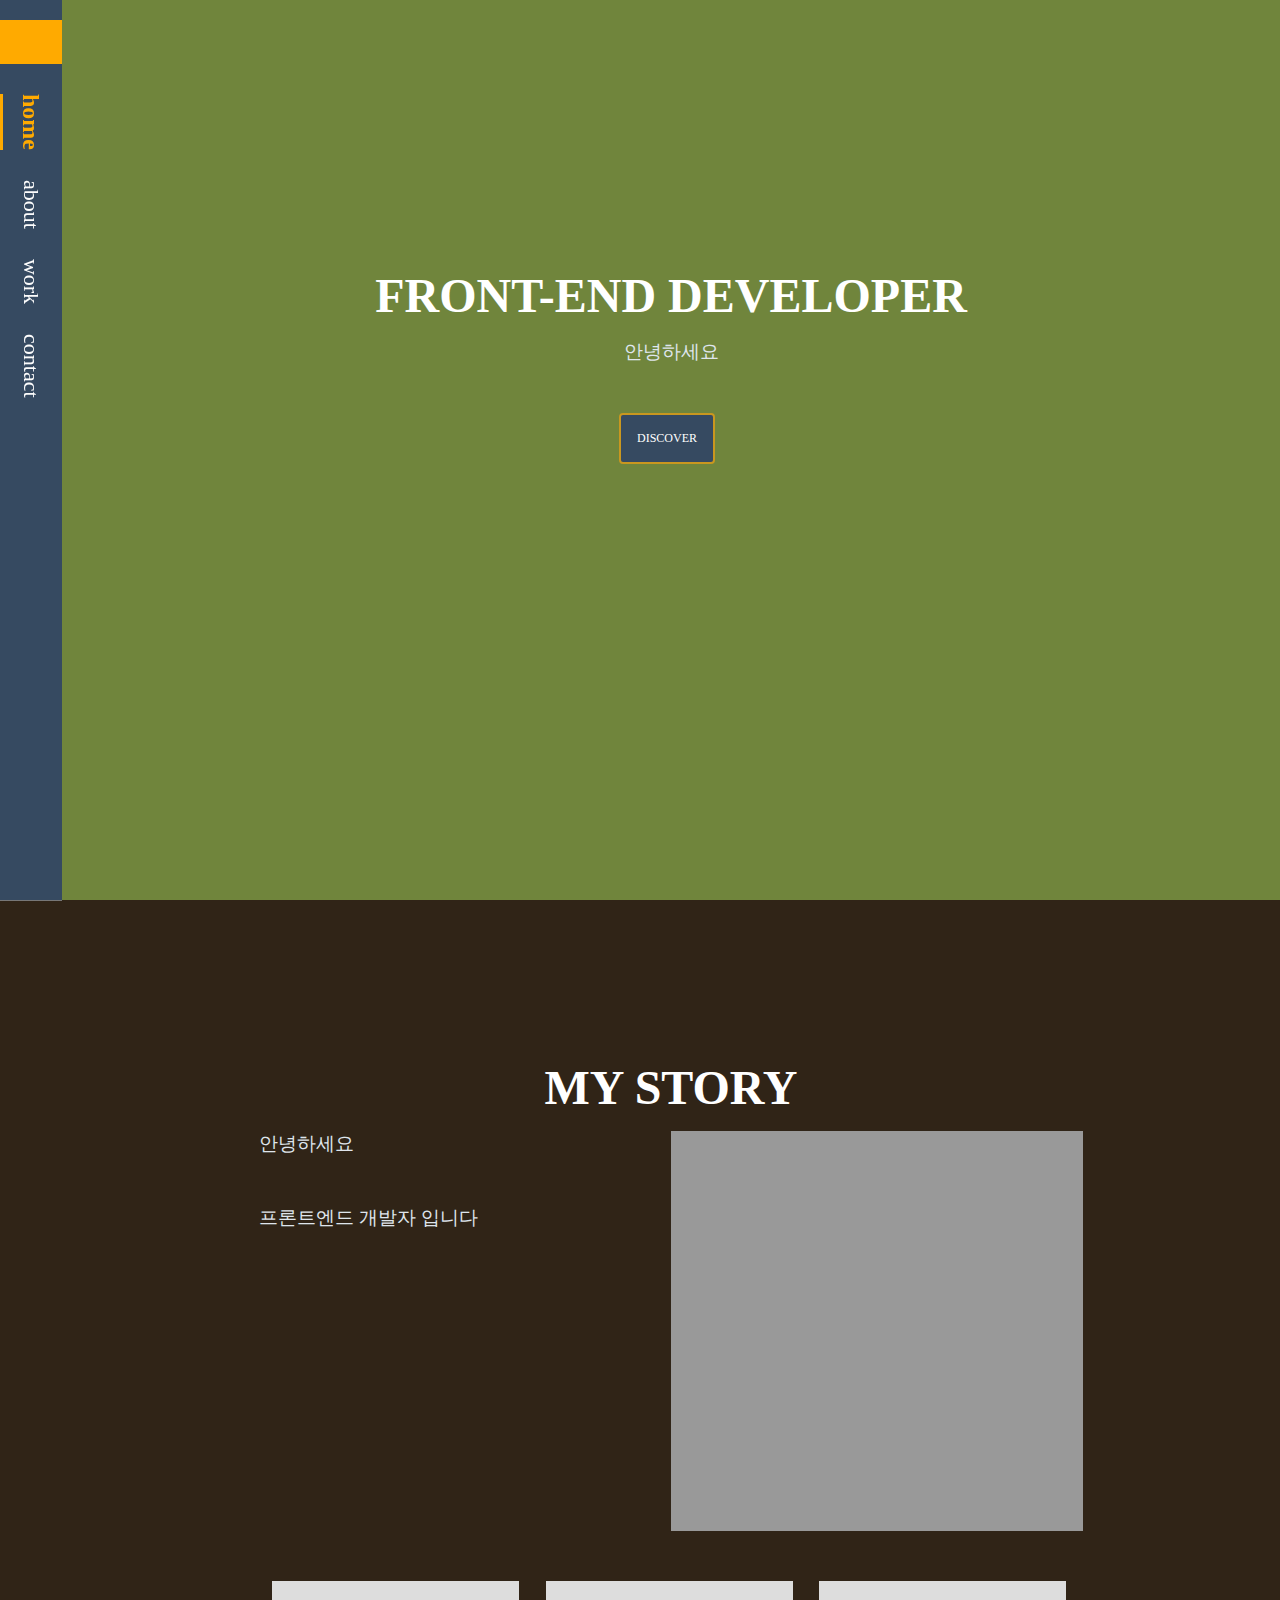
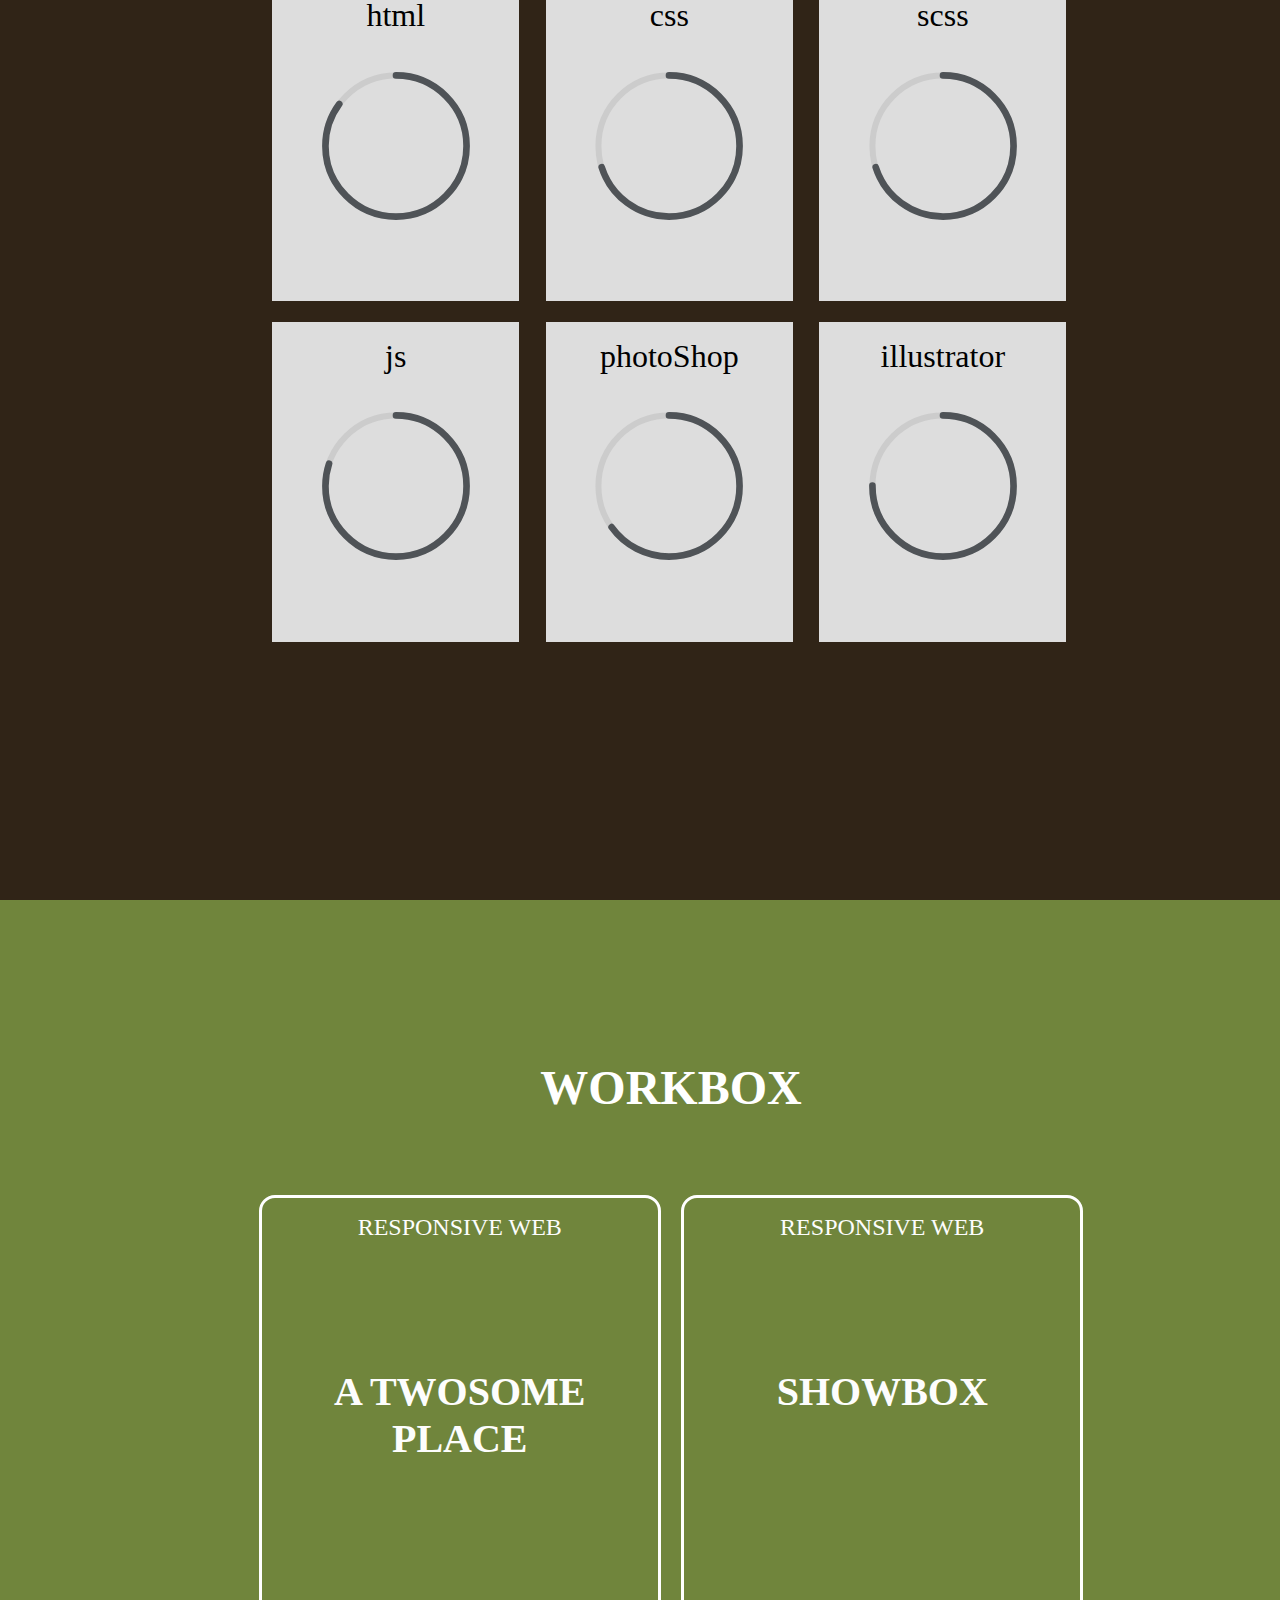
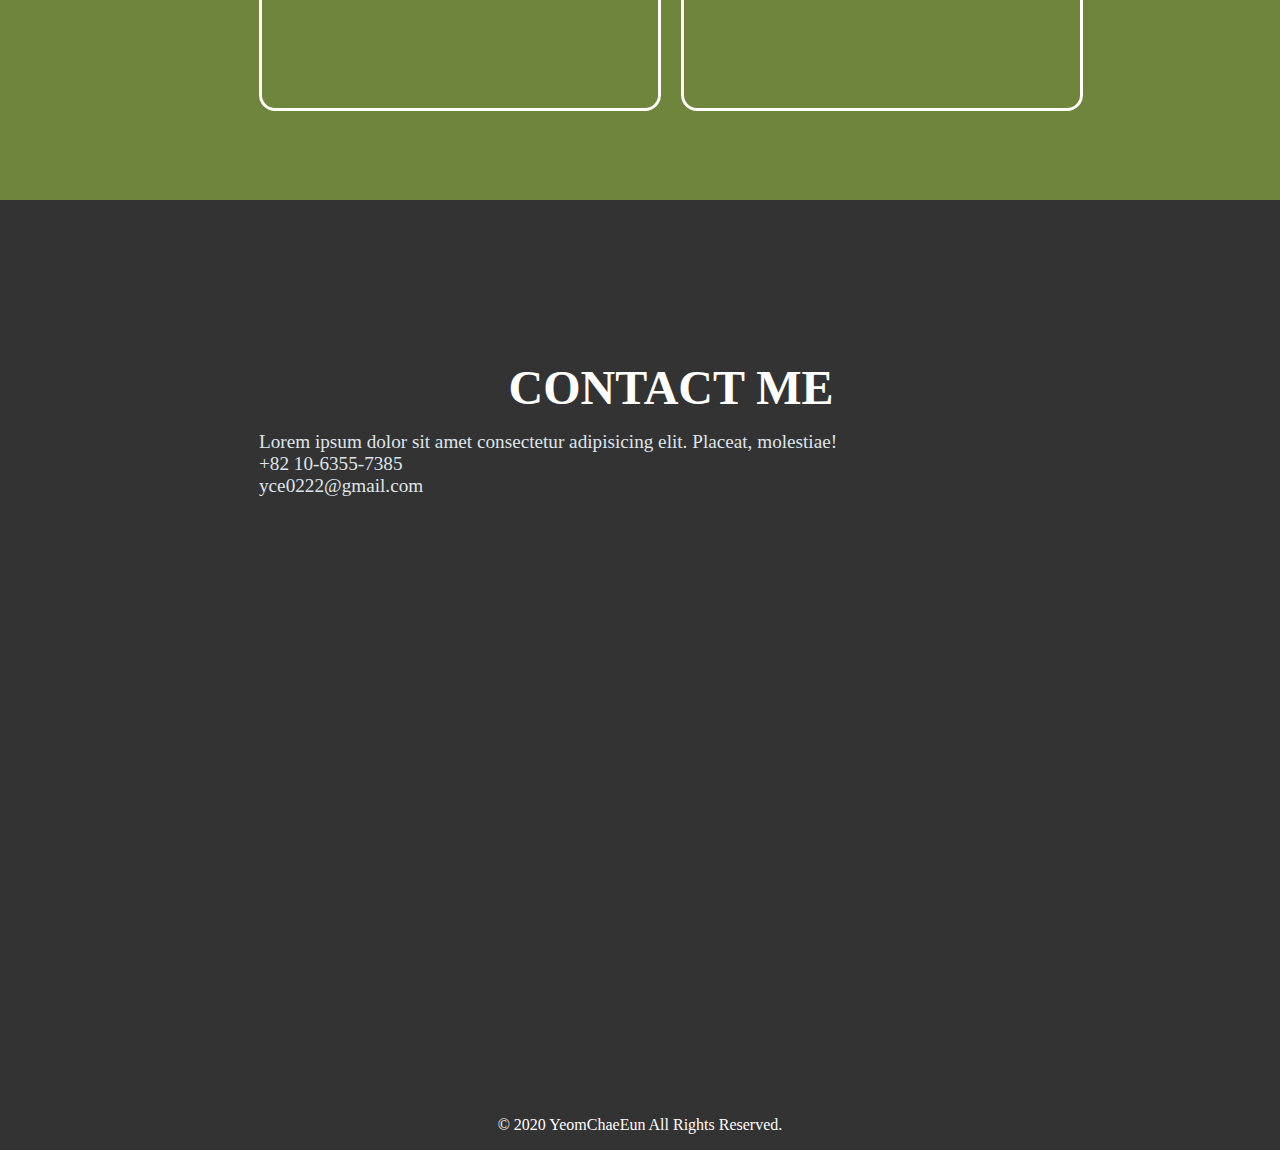
==== commit 1964e843: "subBox css file" ====
--- a/html/main.html
+++ b/html/main.html
@@ -45,7 +45,7 @@
         <div class="container">
           <div class="text-container">
             <h2><span class="rotating_text">front-end, ui/ux, Web</span> developer</h2>
-            <p>Lorem ipsum dolor sit amet consectetur adipisicing elit. Laboriosam quos tempore blanditiis quas, recusandae magni vitae aperiam eligendi. A mollitia eum delectus et modi cum doloribus tempore voluptatum, illum consectetur?</p>
+            <p>안녕하세요</p>
             <a href="#aboutBox" class="page-scroll">DISCOVER</a>
           </div>
         </div> <!-- end of container -->
@@ -59,10 +59,10 @@
           <div class="about_img"></div>
           <div class="about_text">
             <p>
-              I’m Patrick Brown and I am a graphic designer for accessories and details with ten years experience.
+              안녕하세요
             </p>
             <p>
-              I have started my career learning the design in New York in the Tisch School of the Arts where I recognized that the most beautiful things are always in details. Since that time, I decided to create and draw accessories for various fields. I am working with the movie industry, interior studios, and cloth designer ateliers.
+              프론트엔드 개발자 입니다
             </p>
           </div>
         </div>
@@ -165,8 +165,8 @@
   <!-- script -->
   <script src="../js/base/jquery-3.5.1.min.js"></script>
   <script src="../js/base/jquery-ui.min.js"></script>
+  <script src="../js/src/main.js"></script>
   <script src="../js/src/skillBox.js"></script>
-  <script src="../js/src/main.js"></script>
  
 </body>
 </html>--- a/css/src/main.css
+++ b/css/src/main.css
@@ -1,8 +1,15 @@
 /* main.css */
+@font-face {
+  font-family: "NEXON Lv1 Gothic OTF Bold";
+  src: url("https://cdn.jsdelivr.net/gh/projectnoonnu/noonfonts_20-04@2.1/NEXON Lv1 Gothic OTF Bold.woff") format("woff");
+  font-weight: normal;
+  font-style: normal;
+}
 #wrap {
   width: 100%;
   height: 100%;
   text-align: center;
+  font-family: "NEXON Lv1 Gothic OTF normal";
 }
 
 /* color.css */
@@ -314,7 +321,7 @@
   width: 30%;
   height: 40%;
   background-color: #ddd;
-  margin-right: 3%;
+  margin: 0 1.6%;
   margin-bottom: 2.5%;
   padding: 1rem;
   box-sizing: border-box;
@@ -467,10 +474,10 @@
   background-color: #333333;
 }
 .work_list > ul > li:hover .work_img.work_img_01 {
-  background-image: url("../../img/twosome.png");
+  background-image: url("../../img/twosome/twosome.png");
 }
 .work_list > ul > li:hover .work_img.work_img_02 {
-  background-image: url("../../img/showBox.png");
+  background-image: url("../../img/showBox/showBox.png");
 }
 .work_list > ul > li h3 {
   margin-top: 35%;
@@ -503,6 +510,17 @@
 
 #footBox {
   width: 100%;
-  height: 100px;
-  background-color: #060C08;
+  height: 50px;
+  background-color: #333;
+}
+#footBox .copy {
+  width: 100%;
+  height: 100%;
+}
+#footBox .copy p {
+  display: inline-block;
+  width: 100%;
+  height: 100%;
+  color: #fdfdfd;
+  line-height: 50px;
 }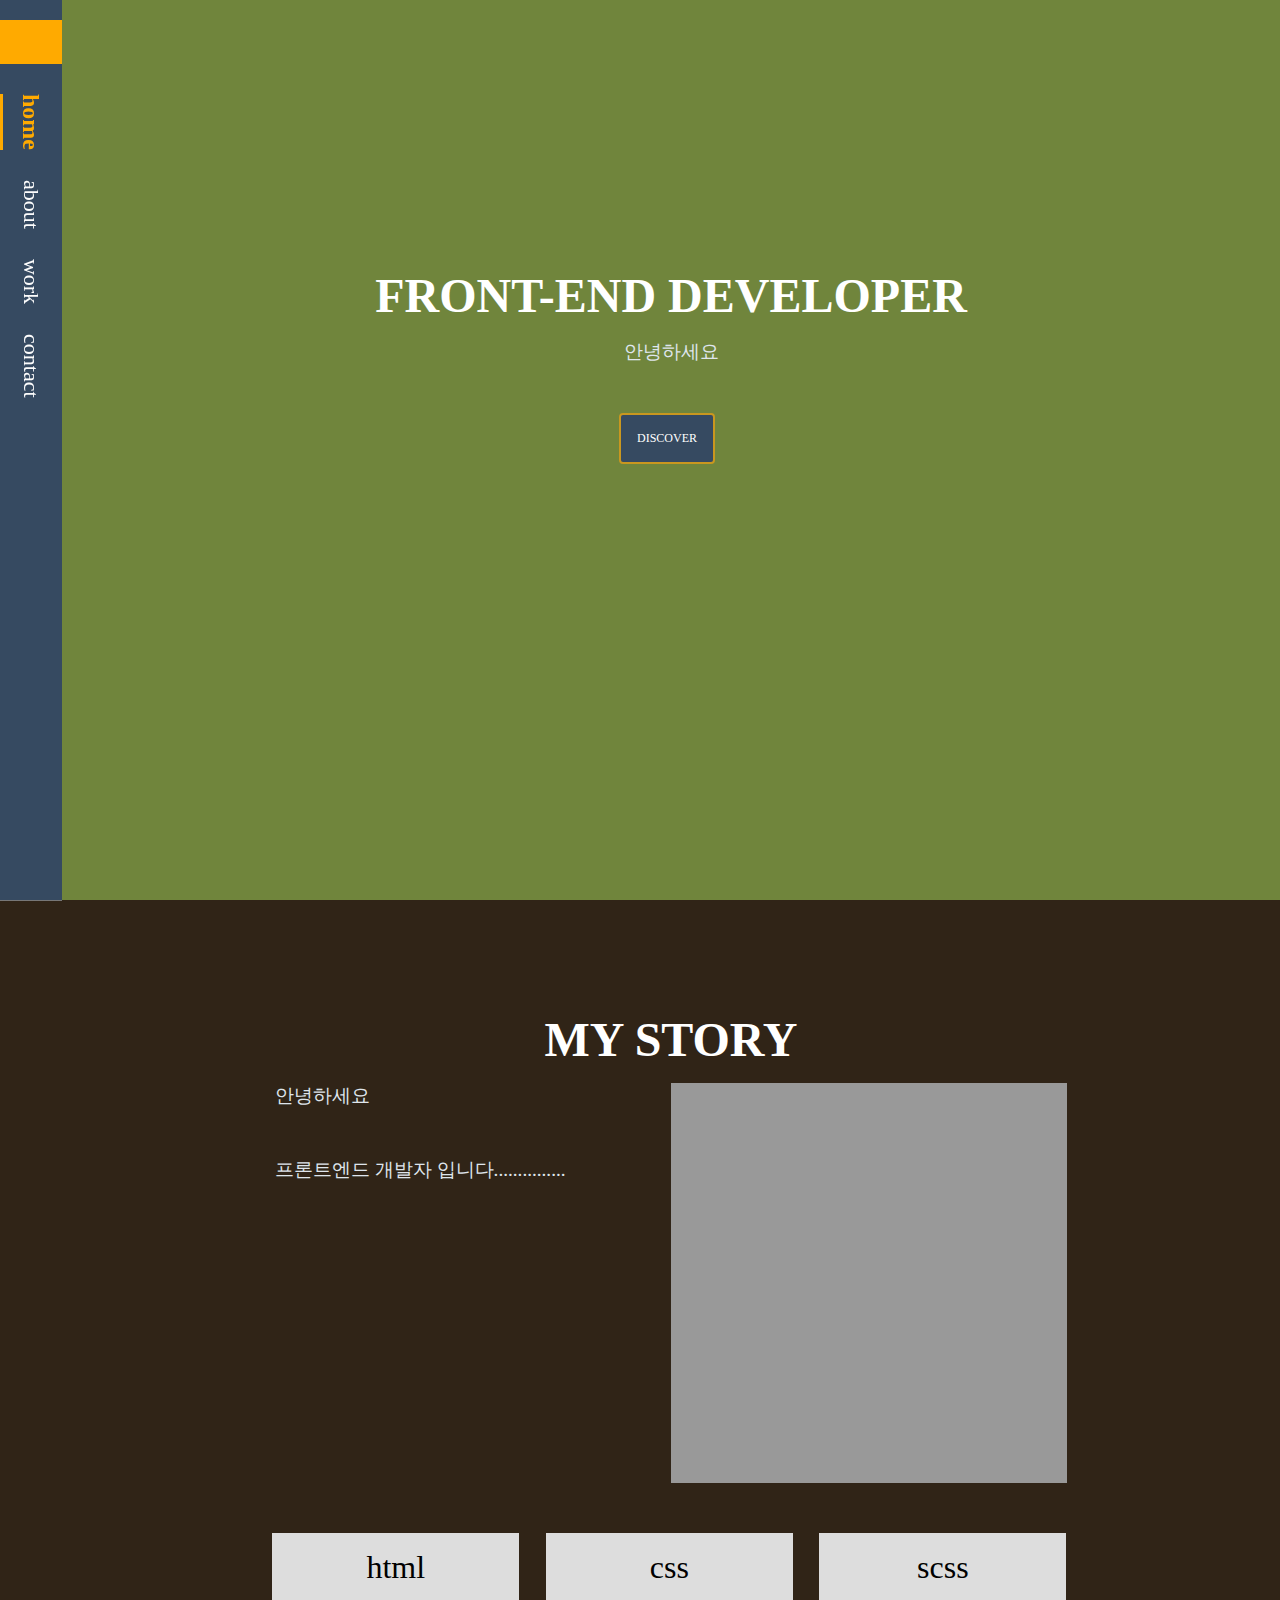
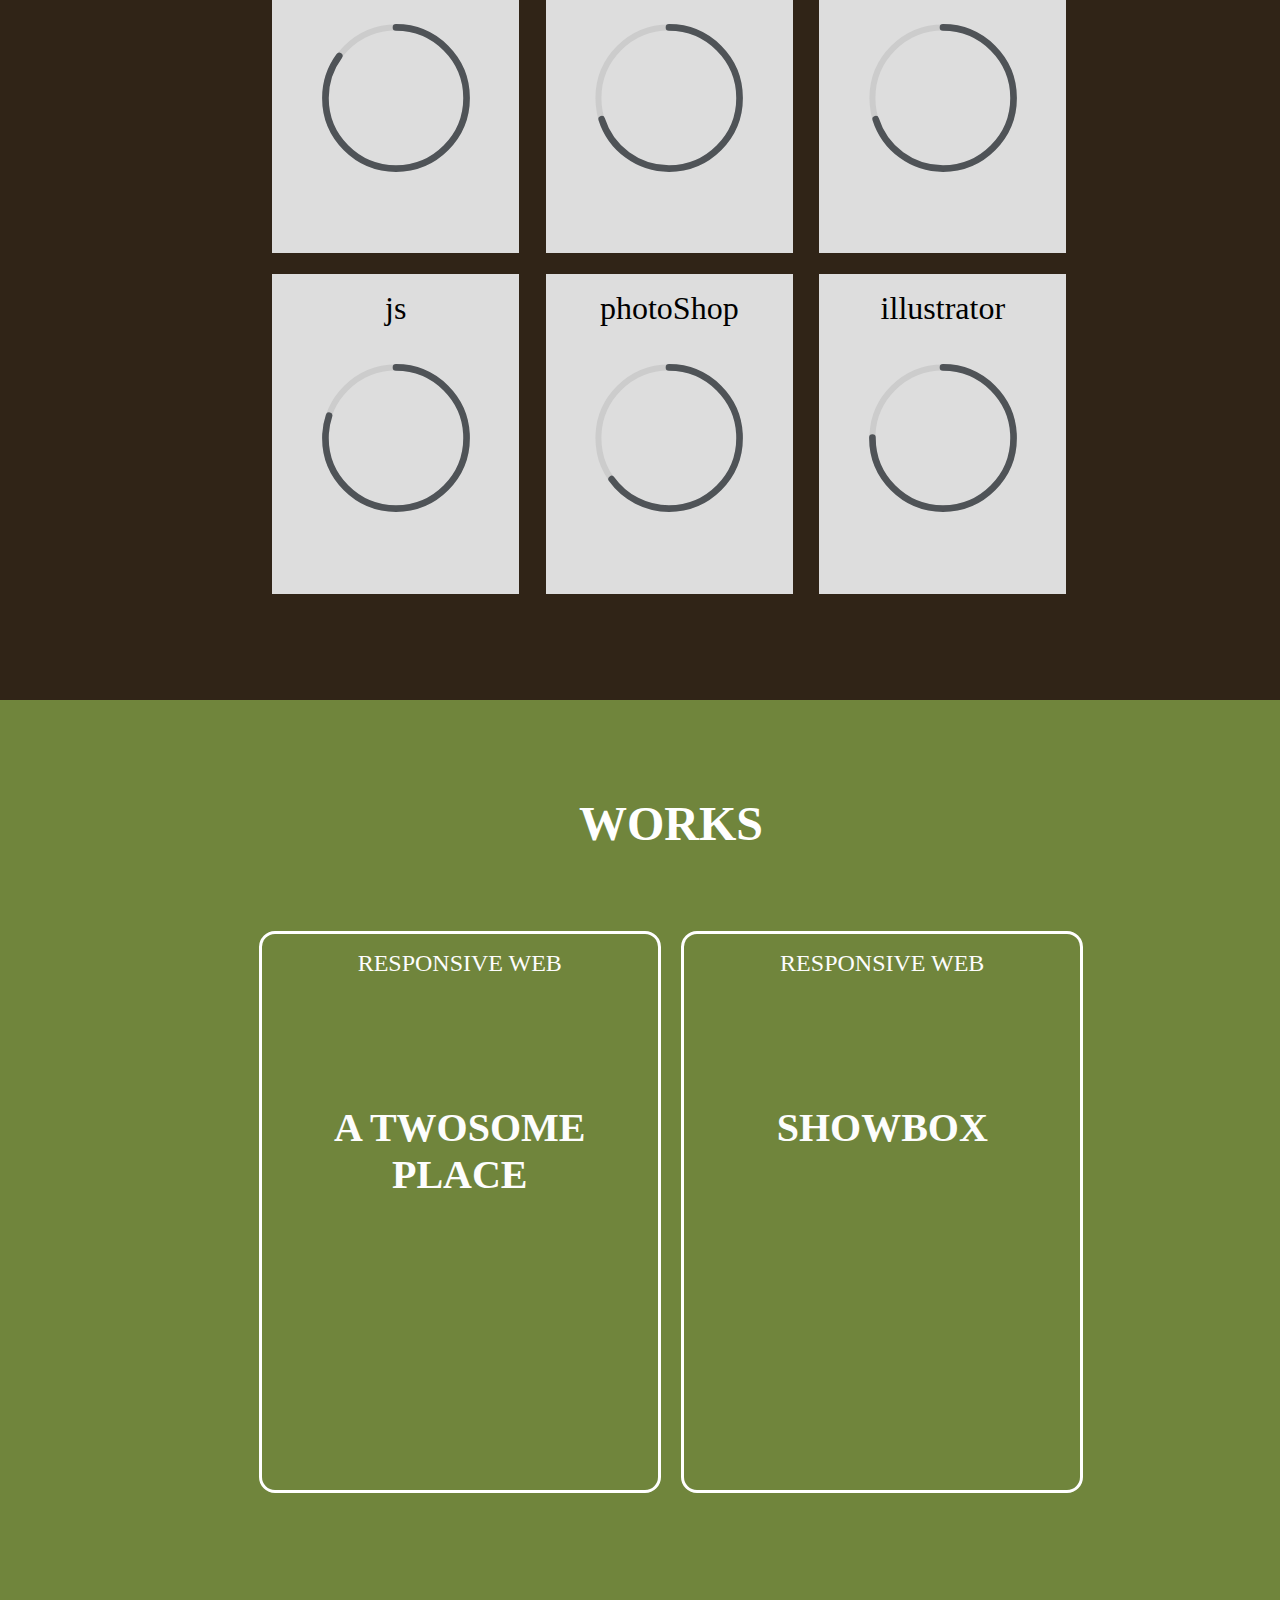
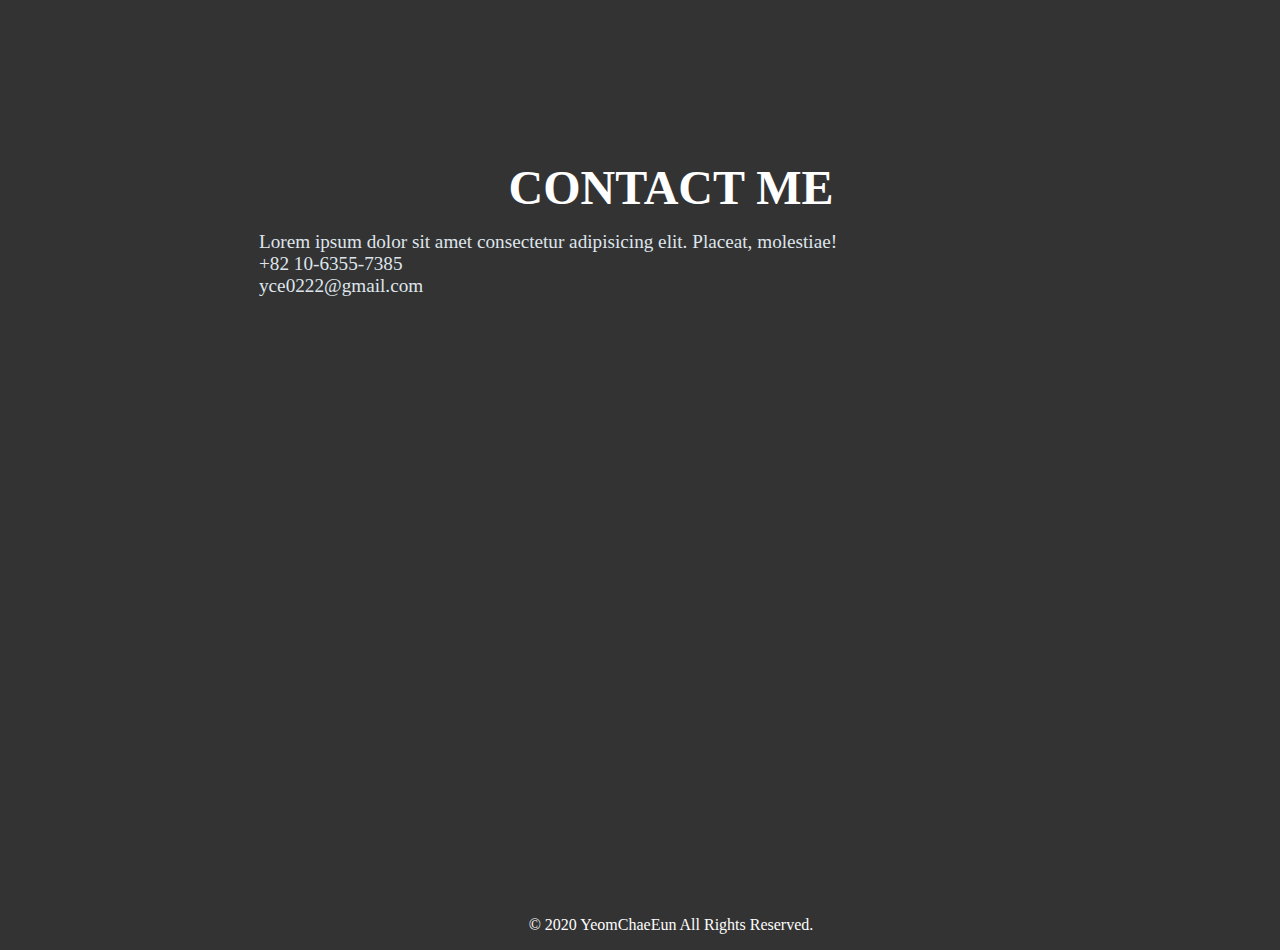
==== commit c24e7d3d: "main mobile 반응형 수정 중" ====
--- a/html/main.html
+++ b/html/main.html
@@ -62,7 +62,7 @@
               안녕하세요
             </p>
             <p>
-              프론트엔드 개발자 입니다
+              프론트엔드 개발자 입니다...............
             </p>
           </div>
         </div>
@@ -115,7 +115,7 @@
     <article id="workBox">
       <div class="container">
         <div class="text-container">
-          <h2>workBox</h2>
+          <h2>works</h2>
           <div class="work_list">
             <ul>
               <li>
--- a/css/src/main.css
+++ b/css/src/main.css
@@ -173,7 +173,7 @@
 }
 @media screen and (max-width: 639px) {
   .view_content {
-    padding: 0;
+    padding-top: 30%;
   }
 }
 @media screen and (max-width: 640px) {
@@ -247,6 +247,11 @@
   color: #fff;
   text-transform: uppercase;
 }
+@media screen and (max-width: 639px) {
+  .text-container h2 {
+    font-size: 2rem;
+  }
+}
 .text-container p {
   max-width: 600px;
   margin: auto;
@@ -258,16 +263,24 @@
 #aboutBox {
   width: 100%;
   height: 100%;
-  min-height: 1600px;
+  min-height: 1400px;
   margin: auto;
+  padding-top: 4rem;
+  box-sizing: border-box;
+  font-size: 2rem;
   background-color: #302417;
-  margin: auto;
-  padding-top: 8rem;
-  box-sizing: border-box;
-  font-size: 2rem;
+}
+@media screen and (max-width: 639px) {
+  #aboutBox {
+    height: 359.375vw;
+    min-height: 1150px;
+    max-height: 1600px;
+  }
 }
 #aboutBox .text-container {
   height: auto;
+  padding: 1rem;
+  box-sizing: border-box;
 }
 
 .about_img {
@@ -280,7 +293,9 @@
   .about_img {
     float: none;
     width: 100%;
-    height: 200px;
+    height: 150px;
+    height: 46.875vw;
+    max-height: 400px;
   }
 }
 
@@ -311,6 +326,13 @@
   margin-top: 50px;
   width: 100%;
   height: 800px;
+}
+@media screen and (max-width: 639px) {
+  .skill_list {
+    height: 500px;
+    height: 156.25vw;
+    max-height: 800px;
+  }
 }
 .skill_list ul {
   width: 100%;
@@ -377,11 +399,8 @@
 @media screen and (max-width: 639px) {
   .skill_list li {
     width: 45%;
-    height: 30%;
-    margin-right: 5%;
-  }
-  .skill_list li:nth-child(2n) {
-    margin-right: 0;
+    height: 33%;
+    font-size: 0.8rem;
   }
 }
 
@@ -413,7 +432,7 @@
   height: 100%;
   min-height: 800px;
   background-color: #70853C;
-  padding-top: 8rem;
+  padding-top: 4rem;
   box-sizing: border-box;
   font-size: 2rem;
 }
@@ -442,6 +461,11 @@
 .work_list > ul > li:last-child {
   float: right;
 }
+@media screen and (max-width: 639px) {
+  .work_list > ul > li {
+    font-size: 1rem;
+  }
+}
 .work_list > ul > li a {
   position: relative;
   z-index: 1;
@@ -474,14 +498,20 @@
   background-color: #333333;
 }
 .work_list > ul > li:hover .work_img.work_img_01 {
-  background-image: url("../../img/twosome/twosome.png");
+  background-image: url("../../img/twosome/twosome_01.png");
 }
 .work_list > ul > li:hover .work_img.work_img_02 {
-  background-image: url("../../img/showBox/showBox.png");
+  background-image: url("../../img/showBox/showBox_01.png");
 }
 .work_list > ul > li h3 {
   margin-top: 35%;
   font-size: 2.5rem;
+}
+@media screen and (max-width: 639px) {
+  .work_list > ul > li h3 {
+    margin-top: 20%;
+    font-size: 1.5rem;
+  }
 }
 @media screen and (max-width: 639px) {
   .work_list > ul > li {
@@ -516,6 +546,14 @@
 #footBox .copy {
   width: 100%;
   height: 100%;
+  padding-left: 62px;
+  box-sizing: border-box;
+}
+@media screen and (max-width: 639px) {
+  #footBox .copy {
+    padding-left: 44px;
+    font-size: 0.8rem;
+  }
 }
 #footBox .copy p {
   display: inline-block;
